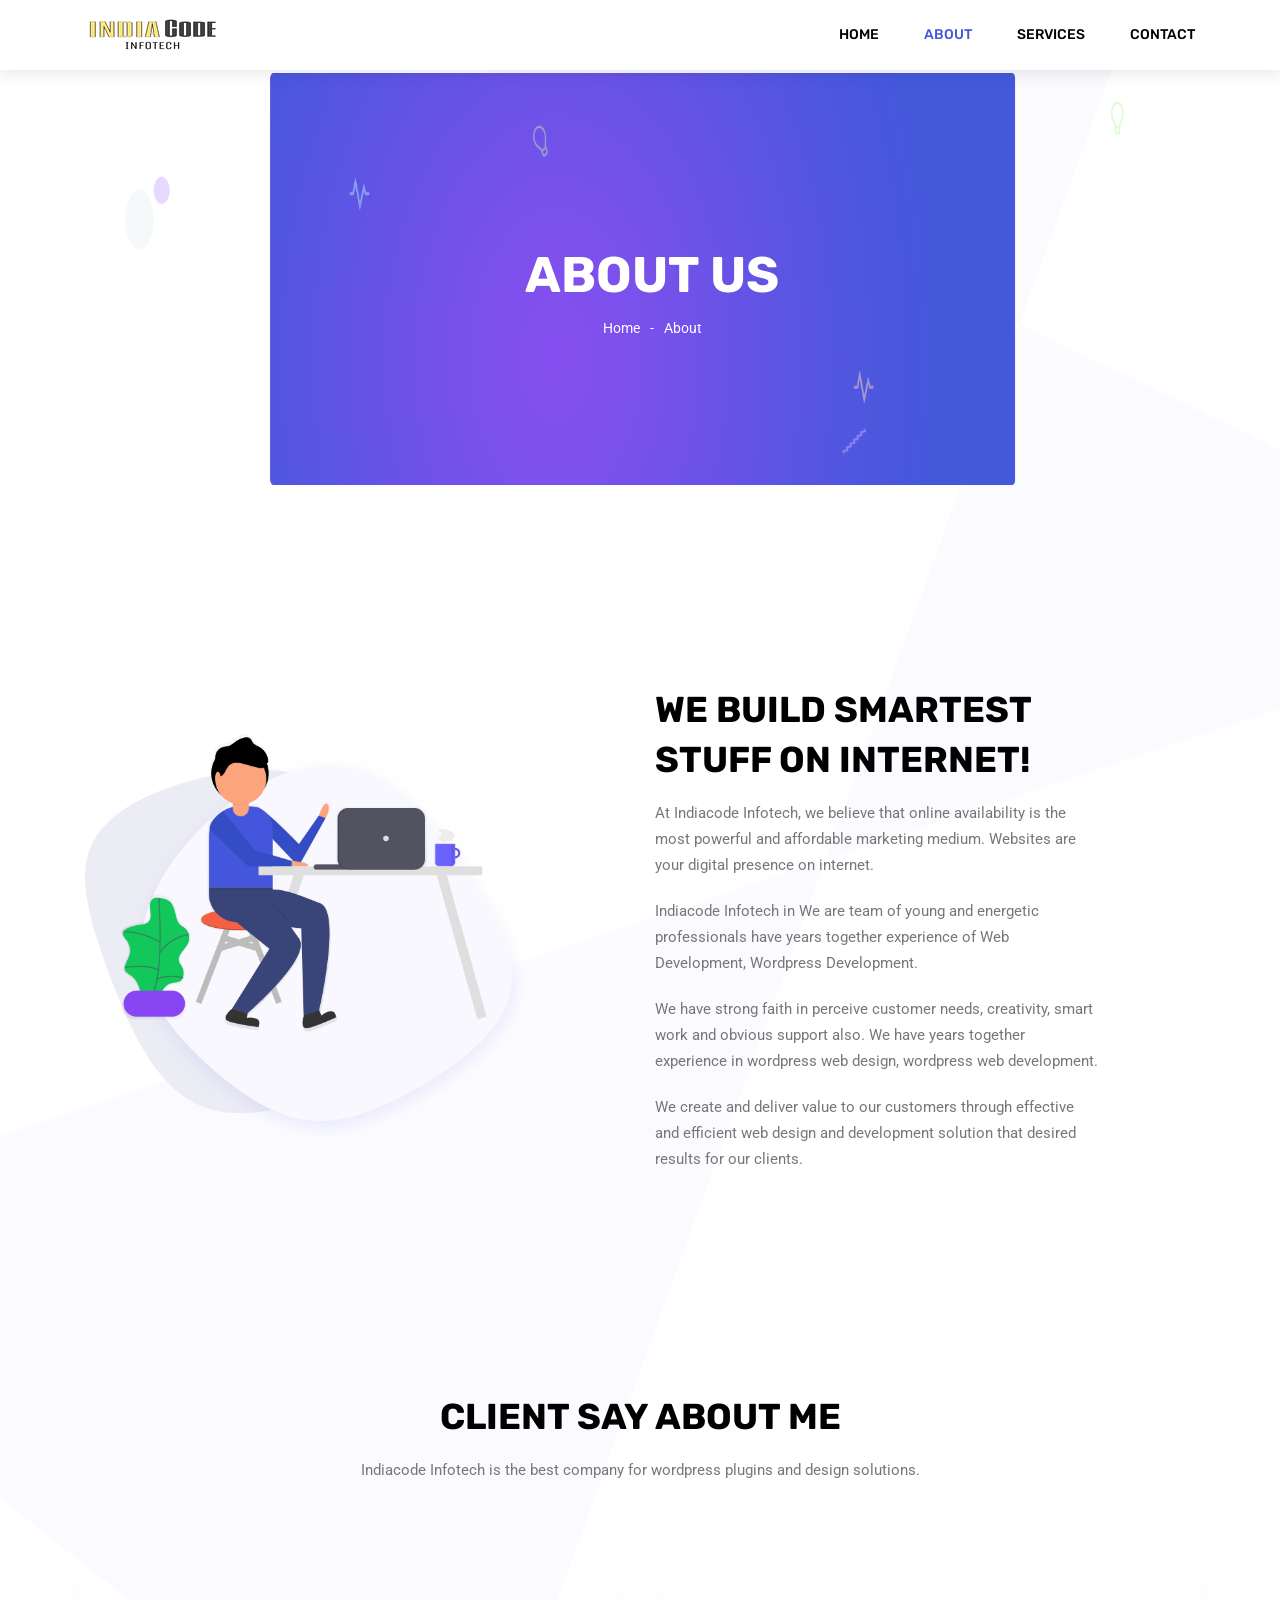
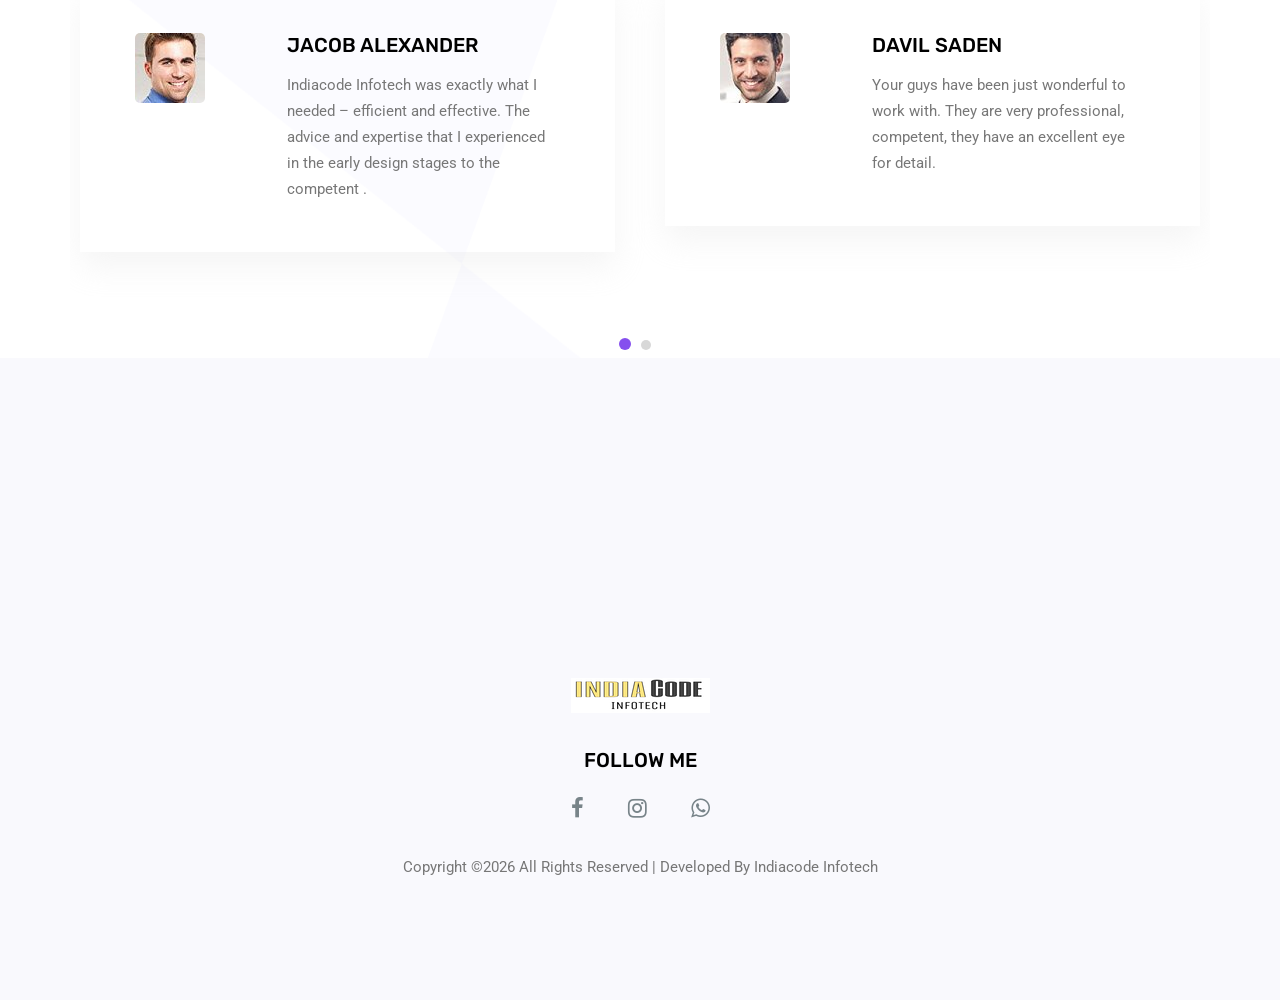
==== about.html @ 830a57e7 "Add files via upload" ====
<!doctype html>
<html lang="en">

<head>
	<meta charset="utf-8">
	<meta name="viewport" content="width=device-width, initial-scale=1, shrink-to-fit=no">
	<link rel="icon" href="img/favicon.png" type="image/png">
	<title>About Us</title>
	<link rel="stylesheet" href="css/bootstrap.css">
	<link rel="stylesheet" href="vendors/linericon/style.css">
	<link rel="stylesheet" href="css/font-awesome.min.css">
	<link rel="stylesheet" href="vendors/owl-carousel/owl.carousel.min.css">
	<link rel="stylesheet" href="css/magnific-popup.css">
	<link rel="stylesheet" href="vendors/nice-select/css/nice-select.css">
	<link rel="stylesheet" href="css/style.css">
</head>

<body>
	<header class="header_area navbar_fixed">
		<div class="main_menu">
			<nav class="navbar navbar-expand-lg navbar-light">
				<div class="container">
					<a class="navbar-brand logo_h" href="index.html"><img src="img/indiacode_logo.png" alt=""></a>
					<button class="navbar-toggler" type="button" data-toggle="collapse" data-target="#navbarSupportedContent"
					 aria-controls="navbarSupportedContent" aria-expanded="false" aria-label="Toggle navigation">
						<span class="icon-bar"></span>
						<span class="icon-bar"></span>
						<span class="icon-bar"></span>
					</button>
					<div class="collapse navbar-collapse offset" id="navbarSupportedContent">
						<ul class="nav navbar-nav menu_nav justify-content-end">
							<li class="nav-item"><a class="nav-link" href="index.html">Home</a></li>
							<li class="nav-item active"><a class="nav-link" href="about.html">About</a></li>
							<li class="nav-item"><a class="nav-link" href="services.html">Services</a></li>
							<li class="nav-item"><a class="nav-link" href="contact.html">Contact</a></li>
						</ul>
					</div>
				</div>
			</nav>
		</div>
	</header>

    <section class="banner_area">
        <div class="banner_inner d-flex align-items-center">
            <div class="container">
                <div class="banner_content text-center">
                    <h2>About Us</h2>
                    <div class="page_link">
                        <a href="index.html">Home</a>
                        <a href="about.html">About</a>
                    </div>
                </div>
            </div>
        </div>
    </section>
    
	<section class="about_area section_gap">
        <div class="container">
            <div class="row justify-content-start align-items-center">
                <div class="col-lg-5">
                    <div class="about_img">
                        <img class="" src="img/about-us.png" alt="">
                    </div>
                </div>

                <div class="offset-lg-1 col-lg-5">
                    <div class="main_title text-left">
                        <h2>We Build Smartest </br>Stuff on Internet!</h2>
                        <p>
                            At Indiacode Infotech, we believe that online availability is the most powerful and affordable marketing medium. Websites are your digital presence on internet.
                        </p>
                        <p>
                            Indiacode Infotech in We are team of young and energetic professionals have years together experience of Web Development, Wordpress Development.
                        </p>
                        <p>
                            We have strong faith in perceive customer needs, creativity, smart work and obvious support also. We have years together experience in wordpress web design, wordpress web development.
                        </p>
                        <p>
                            We create and deliver value to our customers through effective and efficient web design and development solution that desired results for our clients.
                        </p>
                    </div>
                </div>
            </div>
        </div>
    </section>

	<div class="testimonial_area section_gap_bottom">
		<div class="container">
			<div class="row justify-content-center">
				<div class="col-lg-8 text-center">
					<div class="main_title">
						<h2>client say about me</h2>
						<p>Indiacode Infotech is the best company for wordpress plugins and design solutions.</p>
					</div>
				</div>
			</div>
			<div class="row">
				<div class="testi_slider owl-carousel">
        			<div class="testi_item">
        				<div class="row">
        					<div class="col-lg-4">
        						<img src="img/testimonials/t1.jpg" alt="">
        					</div>
        					<div class="col-lg-8">
        						<div class="testi_text">
        							<h4>Jacob Alexander</h4>
									<p>Indiacode Infotech  was exactly what I needed – efficient and effective. The advice and expertise that I experienced in the early design stages to the competent .</p>
        						</div>
        					</div>
        				</div>
        			</div>
        			<div class="testi_item">
        				<div class="row">
        					<div class="col-lg-4">
        						<img src="img/testimonials/t2.jpg" alt="">
        					</div>
        					<div class="col-lg-8">
        						<div class="testi_text">
        							<h4>Davil Saden</h4>
									<p>Your guys have been just wonderful to work with. They are very professional, competent, they have an excellent eye for detail.</p>
        						</div>
        					</div>
        				</div>
        			</div>
        			<div class="testi_item">
        				<div class="row">
        					<div class="col-lg-4">
        						<img src="img/testimonials/t3.jpg" alt="">
        					</div>
        					<div class="col-lg-8">
        						<div class="testi_text">
        							<h4>Darlene Aja</h4>
									<p>Indiacode Infotech has designed a website that captures and reflects our work and ethos as a Quaker Family Welfare Charity.</p>
        						</div>
        					</div>
        				</div>
        			</div>
        		</div>
			</div>
		</div>
	</div>
        
	<footer class="footer_area">
        <div class="container">
            <div class="row justify-content-center">
                <div class="col-lg-12">
                    <div class="footer_top flex-column">
                        <div class="footer_logo">
                            <a href="#">
                                <img src="img/indiacode_logo.png" alt="">
                            </a>
                            <h4>Follow Me</h4>
                        </div>
                        <div class="footer_social">
							<a target="_blank" href="https://www.facebook.com/profile.php?id=61554691012761&mibextid=ZbWKwL"><i class="fa fa-facebook"></i></a>
							<a target="_blank" href="https://www.instagram.com/indiacodeinfotech/"><i class="fa fa-instagram"></i></a>
							<a target="_blank" href="https://wa.me/+919913650232"><i class="fa fa-whatsapp"></i></a>
						</div>
                    </div>
                </div>
            </div>
            <div class="row footer_bottom justify-content-center">
				<p class="col-lg-8 col-sm-12 footer-text">
Copyright &copy;<script>document.write(new Date().getFullYear());</script> All Rights Reserved | Developed By Indiacode Infotech
				</p>
			</div>
        </div>
    </footer>
    
    <script src="js/jquery-3.2.1.min.js"></script>
    <script src="js/popper.js"></script>
    <script src="js/bootstrap.min.js"></script>
    <script src="js/stellar.js"></script>
    <script src="js/jquery.magnific-popup.min.js"></script>
    <script src="vendors/nice-select/js/jquery.nice-select.min.js"></script>
    <script src="vendors/isotope/imagesloaded.pkgd.min.js"></script>
    <script src="vendors/isotope/isotope-min.js"></script>
    <script src="vendors/owl-carousel/owl.carousel.min.js"></script>
    <script src="js/jquery.ajaxchimp.min.js"></script>
    <script src="js/mail-script.js"></script>
    <script src="js/gmaps.min.js"></script>
    <script src="js/theme.js"></script>
</body>

</html>
---- vendors/linericon/style.css ----
@font-face {
	font-family: 'Linearicons-Free';
	src:url('fonts/Linearicons-Free.eot?w118d');
	src:url('fonts/Linearicons-Free.eot?#iefixw118d') format('embedded-opentype'),
		url('fonts/Linearicons-Free.woff2?w118d') format('woff2'),
		url('fonts/Linearicons-Free.woff?w118d') format('woff'),
		url('fonts/Linearicons-Free.ttf?w118d') format('truetype'),
		url('fonts/Linearicons-Free.svg?w118d#Linearicons-Free') format('svg');
	font-weight: normal;
	font-style: normal;
}

.lnr {
	font-family: 'Linearicons-Free';
	speak: none;
	font-style: normal;
	font-weight: normal;
	font-variant: normal;
	text-transform: none;
	line-height: 1;

	/* Better Font Rendering =========== */
	-webkit-font-smoothing: antialiased;
	-moz-osx-font-smoothing: grayscale;
}

.lnr-home:before {
	content: "\e800";
}
.lnr-apartment:before {
	content: "\e801";
}
.lnr-pencil:before {
	content: "\e802";
}
.lnr-magic-wand:before {
	content: "\e803";
}
.lnr-drop:before {
	content: "\e804";
}
.lnr-lighter:before {
	content: "\e805";
}
.lnr-poop:before {
	content: "\e806";
}
.lnr-sun:before {
	content: "\e807";
}
.lnr-moon:before {
	content: "\e808";
}
.lnr-cloud:before {
	content: "\e809";
}
.lnr-cloud-upload:before {
	content: "\e80a";
}
.lnr-cloud-download:before {
	content: "\e80b";
}
.lnr-cloud-sync:before {
	content: "\e80c";
}
.lnr-cloud-check:before {
	content: "\e80d";
}
.lnr-database:before {
	content: "\e80e";
}
.lnr-lock:before {
	content: "\e80f";
}
.lnr-cog:before {
	content: "\e810";
}
.lnr-trash:before {
	content: "\e811";
}
.lnr-dice:before {
	content: "\e812";
}
.lnr-heart:before {
	content: "\e813";
}
.lnr-star:before {
	content: "\e814";
}
.lnr-star-half:before {
	content: "\e815";
}
.lnr-star-empty:before {
	content: "\e816";
}
.lnr-flag:before {
	content: "\e817";
}
.lnr-envelope:before {
	content: "\e818";
}
.lnr-paperclip:before {
	content: "\e819";
}
.lnr-inbox:before {
	content: "\e81a";
}
.lnr-eye:before {
	content: "\e81b";
}
.lnr-printer:before {
	content: "\e81c";
}
.lnr-file-empty:before {
	content: "\e81d";
}
.lnr-file-add:before {
	content: "\e81e";
}
.lnr-enter:before {
	content: "\e81f";
}
.lnr-exit:before {
	content: "\e820";
}
.lnr-graduation-hat:before {
	content: "\e821";
}
.lnr-license:before {
	content: "\e822";
}
.lnr-music-note:before {
	content: "\e823";
}
.lnr-film-play:before {
	content: "\e824";
}
.lnr-camera-video:before {
	content: "\e825";
}
.lnr-camera:before {
	content: "\e826";
}
.lnr-picture:before {
	content: "\e827";
}
.lnr-book:before {
	content: "\e828";
}
.lnr-bookmark:before {
	content: "\e829";
}
.lnr-user:before {
	content: "\e82a";
}
.lnr-users:before {
	content: "\e82b";
}
.lnr-shirt:before {
	content: "\e82c";
}
.lnr-store:before {
	content: "\e82d";
}
.lnr-cart:before {
	content: "\e82e";
}
.lnr-tag:before {
	content: "\e82f";
}
.lnr-phone-handset:before {
	content: "\e830";
}
.lnr-phone:before {
	content: "\e831";
}
.lnr-pushpin:before {
	content: "\e832";
}
.lnr-map-marker:before {
	content: "\e833";
}
.lnr-map:before {
	content: "\e834";
}
.lnr-location:before {
	content: "\e835";
}
.lnr-calendar-full:before {
	content: "\e836";
}
.lnr-keyboard:before {
	content: "\e837";
}
.lnr-spell-check:before {
	content: "\e838";
}
.lnr-screen:before {
	content: "\e839";
}
.lnr-smartphone:before {
	content: "\e83a";
}
.lnr-tablet:before {
	content: "\e83b";
}
.lnr-laptop:before {
	content: "\e83c";
}
.lnr-laptop-phone:before {
	content: "\e83d";
}
.lnr-power-switch:before {
	content: "\e83e";
}
.lnr-bubble:before {
	content: "\e83f";
}
.lnr-heart-pulse:before {
	content: "\e840";
}
.lnr-construction:before {
	content: "\e841";
}
.lnr-pie-chart:before {
	content: "\e842";
}
.lnr-chart-bars:before {
	content: "\e843";
}
.lnr-gift:before {
	content: "\e844";
}
.lnr-diamond:before {
	content: "\e845";
}
.lnr-linearicons:before {
	content: "\e846";
}
.lnr-dinner:before {
	content: "\e847";
}
.lnr-coffee-cup:before {
	content: "\e848";
}
.lnr-leaf:before {
	content: "\e849";
}
.lnr-paw:before {
	content: "\e84a";
}
.lnr-rocket:before {
	content: "\e84b";
}
.lnr-briefcase:before {
	content: "\e84c";
}
.lnr-bus:before {
	content: "\e84d";
}
.lnr-car:before {
	content: "\e84e";
}
.lnr-train:before {
	content: "\e84f";
}
.lnr-bicycle:before {
	content: "\e850";
}
.lnr-wheelchair:before {
	content: "\e851";
}
.lnr-select:before {
	content: "\e852";
}
.lnr-earth:before {
	content: "\e853";
}
.lnr-smile:before {
	content: "\e854";
}
.lnr-sad:before {
	content: "\e855";
}
.lnr-neutral:before {
	content: "\e856";
}
.lnr-mustache:before {
	content: "\e857";
}
.lnr-alarm:before {
	content: "\e858";
}
.lnr-bullhorn:before {
	content: "\e859";
}
.lnr-volume-high:before {
	content: "\e85a";
}
.lnr-volume-medium:before {
	content: "\e85b";
}
.lnr-volume-low:before {
	content: "\e85c";
}
.lnr-volume:before {
	content: "\e85d";
}
.lnr-mic:before {
	content: "\e85e";
}
.lnr-hourglass:before {
	content: "\e85f";
}
.lnr-undo:before {
	content: "\e860";
}
.lnr-redo:before {
	content: "\e861";
}
.lnr-sync:before {
	content: "\e862";
}
.lnr-history:before {
	content: "\e863";
}
.lnr-clock:before {
	content: "\e864";
}
.lnr-download:before {
	content: "\e865";
}
.lnr-upload:before {
	content: "\e866";
}
.lnr-enter-down:before {
	content: "\e867";
}
.lnr-exit-up:before {
	content: "\e868";
}
.lnr-bug:before {
	content: "\e869";
}
.lnr-code:before {
	content: "\e86a";
}
.lnr-link:before {
	content: "\e86b";
}
.lnr-unlink:before {
	content: "\e86c";
}
.lnr-thumbs-up:before {
	content: "\e86d";
}
.lnr-thumbs-down:before {
	content: "\e86e";
}
.lnr-magnifier:before {
	content: "\e86f";
}
.lnr-cross:before {
	content: "\e870";
}
.lnr-menu:before {
	content: "\e871";
}
.lnr-list:before {
	content: "\e872";
}
.lnr-chevron-up:before {
	content: "\e873";
}
.lnr-chevron-down:before {
	content: "\e874";
}
.lnr-chevron-left:before {
	content: "\e875";
}
.lnr-chevron-right:before {
	content: "\e876";
}
.lnr-arrow-up:before {
	content: "\e877";
}
.lnr-arrow-down:before {
	content: "\e878";
}
.lnr-arrow-left:before {
	content: "\e879";
}
.lnr-arrow-right:before {
	content: "\e87a";
}
.lnr-move:before {
	content: "\e87b";
}
.lnr-warning:before {
	content: "\e87c";
}
.lnr-question-circle:before {
	content: "\e87d";
}
.lnr-menu-circle:before {
	content: "\e87e";
}
.lnr-checkmark-circle:before {
	content: "\e87f";
}
.lnr-cross-circle:before {
	content: "\e880";
}
.lnr-plus-circle:before {
	content: "\e881";
}
.lnr-circle-minus:before {
	content: "\e882";
}
.lnr-arrow-up-circle:before {
	content: "\e883";
}
.lnr-arrow-down-circle:before {
	content: "\e884";
}
.lnr-arrow-left-circle:before {
	content: "\e885";
}
.lnr-arrow-right-circle:before {
	content: "\e886";
}
.lnr-chevron-up-circle:before {
	content: "\e887";
}
.lnr-chevron-down-circle:before {
	content: "\e888";
}
.lnr-chevron-left-circle:before {
	content: "\e889";
}
.lnr-chevron-right-circle:before {
	content: "\e88a";
}
.lnr-crop:before {
	content: "\e88b";
}
.lnr-frame-expand:before {
	content: "\e88c";
}
.lnr-frame-contract:before {
	content: "\e88d";
}
.lnr-layers:before {
	content: "\e88e";
}
.lnr-funnel:before {
	content: "\e88f";
}
.lnr-text-format:before {
	content: "\e890";
}
.lnr-text-format-remove:before {
	content: "\e891";
}
.lnr-text-size:before {
	content: "\e892";
}
.lnr-bold:before {
	content: "\e893";
}
.lnr-italic:before {
	content: "\e894";
}
.lnr-underline:before {
	content: "\e895";
}
.lnr-strikethrough:before {
	content: "\e896";
}
.lnr-highlight:before {
	content: "\e897";
}
.lnr-text-align-left:before {
	content: "\e898";
}
.lnr-text-align-center:before {
	content: "\e899";
}
.lnr-text-align-right:before {
	content: "\e89a";
}
.lnr-text-align-justify:before {
	content: "\e89b";
}
.lnr-line-spacing:before {
	content: "\e89c";
}
.lnr-indent-increase:before {
	content: "\e89d";
}
.lnr-indent-decrease:before {
	content: "\e89e";
}
.lnr-pilcrow:before {
	content: "\e89f";
}
.lnr-direction-ltr:before {
	content: "\e8a0";
}
.lnr-direction-rtl:before {
	content: "\e8a1";
}
.lnr-page-break:before {
	content: "\e8a2";
}
.lnr-sort-alpha-asc:before {
	content: "\e8a3";
}
.lnr-sort-amount-asc:before {
	content: "\e8a4";
}
.lnr-hand:before {
	content: "\e8a5";
}
.lnr-pointer-up:before {
	content: "\e8a6";
}
.lnr-pointer-right:before {
	content: "\e8a7";
}
.lnr-pointer-down:before {
	content: "\e8a8";
}
.lnr-pointer-left:before {
	content: "\e8a9";
}
---- vendors/nice-select/css/nice-select.css ----
.nice-select {
  -webkit-tap-highlight-color: transparent;
  background-color: #fff;
  border-radius: 5px;
  border: solid 1px #e8e8e8;
  box-sizing: border-box;
  clear: both;
  cursor: pointer;
  display: block;
  float: left;
  font-family: inherit;
  font-size: 14px;
  font-weight: normal;
  height: 42px;
  line-height: 40px;
  outline: none;
  padding-left: 18px;
  padding-right: 30px;
  position: relative;
  text-align: left !important;
  -webkit-transition: all 0.2s ease-in-out;
  transition: all 0.2s ease-in-out;
  -webkit-user-select: none;
     -moz-user-select: none;
      -ms-user-select: none;
          user-select: none;
  white-space: nowrap;
  width: auto; }
  .nice-select:hover {
    border-color: #dbdbdb; }
  .nice-select:active, .nice-select.open, .nice-select:focus {
    border-color: #999; }
  .nice-select:after {
    border-bottom: 2px solid #999;
    border-right: 2px solid #999;
    content: '';
    display: block;
    height: 5px;
    margin-top: -4px;
    pointer-events: none;
    position: absolute;
    right: 12px;
    top: 50%;
    -webkit-transform-origin: 66% 66%;
        -ms-transform-origin: 66% 66%;
            transform-origin: 66% 66%;
    -webkit-transform: rotate(45deg);
        -ms-transform: rotate(45deg);
            transform: rotate(45deg);
    -webkit-transition: all 0.15s ease-in-out;
    transition: all 0.15s ease-in-out;
    width: 5px; }
  .nice-select.open:after {
    -webkit-transform: rotate(-135deg);
        -ms-transform: rotate(-135deg);
            transform: rotate(-135deg); }
  .nice-select.open .list {
    opacity: 1;
    pointer-events: auto;
    -webkit-transform: scale(1) translateY(0);
        -ms-transform: scale(1) translateY(0);
            transform: scale(1) translateY(0); }
  .nice-select.disabled {
    border-color: #ededed;
    color: #999;
    pointer-events: none; }
    .nice-select.disabled:after {
      border-color: #cccccc; }
  .nice-select.wide {
    width: 100%; }
    .nice-select.wide .list {
      left: 0 !important;
      right: 0 !important; }
  .nice-select.right {
    float: right; }
    .nice-select.right .list {
      left: auto;
      right: 0; }
  .nice-select.small {
    font-size: 12px;
    height: 36px;
    line-height: 34px; }
    .nice-select.small:after {
      height: 4px;
      width: 4px; }
    .nice-select.small .option {
      line-height: 34px;
      min-height: 34px; }
  .nice-select .list {
    background-color: #fff;
    border-radius: 5px;
    box-shadow: 0 0 0 1px rgba(68, 68, 68, 0.11);
    box-sizing: border-box;
    margin-top: 4px;
    opacity: 0;
    overflow: hidden;
    padding: 0;
    pointer-events: none;
    position: absolute;
    top: 100%;
    left: 0;
    -webkit-transform-origin: 50% 0;
        -ms-transform-origin: 50% 0;
            transform-origin: 50% 0;
    -webkit-transform: scale(0.75) translateY(-21px);
        -ms-transform: scale(0.75) translateY(-21px);
            transform: scale(0.75) translateY(-21px);
    -webkit-transition: all 0.2s cubic-bezier(0.5, 0, 0, 1.25), opacity 0.15s ease-out;
    transition: all 0.2s cubic-bezier(0.5, 0, 0, 1.25), opacity 0.15s ease-out;
    z-index: 9; }
    .nice-select .list:hover .option:not(:hover) {
      background-color: transparent !important; }
  .nice-select .option {
    cursor: pointer;
    font-weight: 400;
    line-height: 40px;
    list-style: none;
    min-height: 40px;
    outline: none;
    padding-left: 18px;
    padding-right: 29px;
    text-align: left;
    -webkit-transition: all 0.2s;
    transition: all 0.2s; }
    .nice-select .option:hover, .nice-select .option.focus, .nice-select .option.selected.focus {
      background-color: #f6f6f6; }
    .nice-select .option.selected {
      font-weight: bold; }
    .nice-select .option.disabled {
      background-color: transparent;
      color: #999;
      cursor: default; }

.no-csspointerevents .nice-select .list {
  display: none; }

.no-csspointerevents .nice-select.open .list {
  display: block; }
---- css/style.css ----
/*----------------------------------------------------
@File: Default Styles
@Author: SPONDON IT

This file contains the styling for the actual theme, this
is the file you need to edit to change the look of the
theme.
---------------------------------------------------- */
/*=====================================================================
@Template Name: HostHub Construction 
@Developed By: Naim Lasker
Author E-mail: naimlasker@gmail.com

=====================================================================*/
/*----------------------------------------------------*/
/*font Variables*/
/*Color Variables*/
/*=================== fonts ====================*/
@import url("https://fonts.googleapis.com/css?family=Roboto:400,500|Rubik:500,700");
/*---------------------------------------------------- */
/*----------------------------------------------------*/
/* Medium Layout: 1280px */
/* Tablet Layout: 768px */
/* Mobile Layout: 320px */
/* Wide Mobile Layout: 480px */
/*---------------------------------------------------- */
/*----------------------------------------------------*/
body {
  line-height: 26px;
  font-size: 15px;
  font-family: "Roboto", sans-serif;
  font-weight: 400;
  color: #777777;
  background: url(../img/body-bg.png) no-repeat center; }

h1,
h2,
h3,
h4,
h5,
h6 {
  font-family: "Rubik", sans-serif;
  font-weight: 500;
  color: #000000; }

.list {
  list-style: none;
  margin: 0px;
  padding: 0px; }

a {
  text-decoration: none;
  transition: all 0.3s ease-in-out; }
  a:hover, a:focus {
    text-decoration: none;
    outline: none; }

button:focus {
  outline: none;
  box-shadow: none; }

.mt-25 {
  margin-top: 25px; }

.p0 {
  padding-left: 0px;
  padding-right: 0px; }

.white_bg {
  background: #fff !important; }

.mb-50 {
  margin-bottom: 50px; }

.ml-15 {
  margin-left: 15px; }

.ml-20 {
  margin-left: 20px; }

.mt-50 {
  margin-top: 50px; }

/*---------------------------------------------------- */
/*----------------------------------------------------*/
.section_gap {
  padding: 200px 0; }
  @media (max-width: 1199px) {
    .section_gap {
      padding: 80px 0; } }

.section_gap_top {
  padding-top: 200px; }
  @media (max-width: 1199px) {
    .section_gap_top {
      padding-top: 80px; } }

.section_gap_bottom {
  padding-bottom: 200px; }
  @media (max-width: 1199px) {
    .section_gap_bottom {
      padding-bottom: 80px; } }

/* Main Title Area css
============================================================================================ */
.main_title {
  text-align: center;
  margin-bottom: 100px; }
  @media (max-width: 1199px) {
    .main_title {
      margin-bottom: 50px; } }
  .main_title h2 {
    font-size: 36px;
    font-weight: 700;
    margin-bottom: 15px;
    line-height: 50px;
    text-transform: uppercase; }
    @media (max-width: 991px) {
      .main_title h2 br {
        display: none; } }
    @media (max-width: 767px) {
      .main_title h2 {
        font-size: 30px;
        line-height: 34px; } }
  .main_title p {
    margin-bottom: 0px; }
    @media (max-width: 991px) {
      .main_title p br {
        display: none; } }
  .main_title.white h2 {
    color: #fff; }
  .main_title.white p {
    color: #fff;
    opacity: .6; }

/* End Main Title Area css
============================================================================================ */
/* Start Gradient Area css
============================================================================================ */
.gradient-bg, .header_area .navbar .nav .nav-item.submenu ul .nav-item:hover .nav-link, .blog_right_sidebar .widget_title, .blog_right_sidebar .newsletter_widget .bbtns, .blog_right_sidebar .tag_cloud_widget ul li a:hover, .blog-pagination .page-item.active .page-link, .blog-pagination .page-link:hover, .comments-area .btn-reply:hover {
  background: -webkit-linear-gradient(90deg, #4458dc 0%, #854fee 100%);
  background: -moz-linear-gradient(90deg, #4458dc 0%, #854fee 100%);
  background: -o-linear-gradient(90deg, #4458dc 0%, #854fee 100%);
  background: linear-gradient(90deg, #4458dc 0%, #854fee 100%); }

.border-gradient {
  border-image: -webkit-linear-gradient(90deg, #4458dc 0%, #854fee 100%);
  border-image: -moz-linear-gradient(90deg, #4458dc 0%, #854fee 100%);
  border-image: -o-linear-gradient(90deg, #4458dc 0%, #854fee 100%);
  border-image: linear-gradient(90deg, #4458dc 0%, #854fee 100%); }

.gradient-bg2 {
  background: -webkit-linear-gradient(90deg, #4458dc 0%, #854fee 100%);
  background: -moz-linear-gradient(90deg, #4458dc 0%, #854fee 100%);
  background: -o-linear-gradient(90deg, #4458dc 0%, #854fee 100%);
  background: linear-gradient(90deg, #4458dc 0%, #854fee 100%); }

.gradient-color, .contact_info .info_item i {
  background: -webkit-linear-gradient(90deg, #4458dc 0%, #854fee 100%);
  background: -moz-linear-gradient(90deg, #4458dc 0%, #854fee 100%);
  background: -o-linear-gradient(90deg, #4458dc 0%, #854fee 100%);
  background: linear-gradient(90deg, #4458dc 0%, #854fee 100%);
  -webkit-background-clip: text;
  -webkit-text-fill-color: transparent; }

/* End Gradient Area css
============================================================================================ */
.primary_btn {
  display: inline-block;
  color: #fff;
  letter-spacing: 0px;
  font-family: "Rubik", sans-serif;
  font-weight: 500;
  font-size: 14px;
  line-height: 46px;
  outline: none !important;
  text-align: center;
  cursor: pointer;
  text-transform: uppercase;
  border-radius: 5px;
  background-origin: border-box;
  background-clip: content-box, border-box;
  background-image: linear-gradient(to right, #4458dc 0%, #854fee 100%), radial-gradient(circle at top left, #4458dc, #854fee);
  border: double 2px transparent;
  box-shadow: 0px 10px 30px rgba(118, 85, 225, 0.3); }
  .primary_btn span {
    padding: 0 42px; }
  .primary_btn.tr-bg {
    background-image: linear-gradient(#ffffff, #ffffff), radial-gradient(circle at top left, #4458dc, #854fee);
    border: 2px solid transparent;
    color: #222222;
    box-shadow: none; }
    .primary_btn.tr-bg:hover {
      background-image: linear-gradient(to right, #4458dc 0%, #854fee 100%), radial-gradient(circle at top left, #4458dc, #854fee);
      border: double 2px transparent;
      color: #ffffff;
      box-shadow: 0px 10px 30px rgba(118, 85, 225, 0.3); }
  .primary_btn:hover {
    background-image: linear-gradient(#ffffff, #ffffff), radial-gradient(circle at top left, #4458dc, #854fee);
    border: 2px solid #854fee;
    color: #222222;
    box-shadow: none;
    background-clip: border-box; }

.overlay {
  position: absolute;
  left: 0;
  top: 0;
  height: 100%;
  width: 100%; }

/*---------------------------------------------------- */
/*----------------------------------------------------*/
.header_area {
  position: relative;
  width: 100%;
  z-index: 9999;
  background: #ffffff; }
  .header_area .menu_nav {
    width: 100%; }
  .header_area .navbar {
    background: transparent;
    padding: 0px;
    border: 0px;
    border-radius: 0px;
    width: 100%; }
    .header_area .navbar .nav .nav-item {
      margin-right: 45px; }
      .header_area .navbar .nav .nav-item .nav-link {
        font: 500 14px/100px "Rubik", sans-serif;
        text-transform: uppercase;
        color: #000000;
        padding: 0px;
        display: inline-block; }
        .header_area .navbar .nav .nav-item .nav-link:after {
          display: none; }
      .header_area .navbar .nav .nav-item:hover .nav-link, .header_area .navbar .nav .nav-item.active .nav-link {
        color: #4458dc; }
      .header_area .navbar .nav .nav-item.submenu {
        position: relative; }
        .header_area .navbar .nav .nav-item.submenu ul {
          border: none;
          padding: 0px;
          border-radius: 0px;
          box-shadow: none;
          margin: 0px;
          background: #fff; }
          @media (min-width: 992px) {
            .header_area .navbar .nav .nav-item.submenu ul {
              position: absolute;
              top: 120%;
              left: 0px;
              min-width: 200px;
              text-align: left;
              opacity: 0;
              transition: all 300ms ease-in;
              visibility: hidden;
              display: block;
              border: none;
              padding: 0px;
              border-radius: 0px;
              box-shadow: 0px 10px 30px 0px rgba(0, 0, 0, 0.1); } }
          .header_area .navbar .nav .nav-item.submenu ul:before {
            content: "";
            width: 0;
            height: 0;
            border-style: solid;
            border-width: 10px 10px 0 10px;
            border-color: #eeeeee transparent transparent transparent;
            position: absolute;
            right: 24px;
            top: 45px;
            z-index: 3;
            opacity: 0;
            transition: all 400ms linear; }
          .header_area .navbar .nav .nav-item.submenu ul .nav-item {
            display: block;
            float: none;
            margin-right: 0px;
            border-bottom: 1px solid #ededed;
            margin-left: 0px;
            transition: all 0.4s linear; }
            .header_area .navbar .nav .nav-item.submenu ul .nav-item .nav-link {
              line-height: 45px;
              color: #000000;
              padding: 0px 30px;
              transition: all 150ms linear;
              display: block;
              text-transform: capitalize;
              margin-right: 0px; }
            .header_area .navbar .nav .nav-item.submenu ul .nav-item:last-child {
              border-bottom: none; }
            .header_area .navbar .nav .nav-item.submenu ul .nav-item:hover .nav-link {
              color: #fff; }
        @media (min-width: 992px) {
          .header_area .navbar .nav .nav-item.submenu:hover ul {
            visibility: visible;
            opacity: 1;
            top: 100%; } }
        .header_area .navbar .nav .nav-item.submenu:hover ul .nav-item {
          margin-top: 0px; }
      .header_area .navbar .nav .nav-item:last-child {
        margin-right: 0px; }
  .header_area.navbar_fixed .main_menu {
    position: fixed;
    width: 100%;
    top: -70px;
    left: 0;
    right: 0;
    background: #ffffff;
    transform: translateY(70px);
    transition: transform 500ms ease, background 500ms ease;
    -webkit-transition: transform 500ms ease, background 500ms ease;
    box-shadow: 0px 3px 16px 0px rgba(0, 0, 0, 0.1); }
    .header_area.navbar_fixed .main_menu .navbar .nav .nav-item .nav-link {
      line-height: 70px; }
  @media (min-width: 992px) {
    .header_area.white_menu .navbar .navbar-brand img {
      display: none; }
      .header_area.white_menu .navbar .navbar-brand img + img {
        display: inline-block; } }
  @media (max-width: 991px) {
    .header_area.white_menu .navbar .navbar-brand img {
      display: inline-block; }
      .header_area.white_menu .navbar .navbar-brand img + img {
        display: none; } }
  .header_area.white_menu .navbar .nav .nav-item .nav-link {
    color: #fff; }
  .header_area.white_menu.navbar_fixed .main_menu .navbar .navbar-brand img {
    display: inline-block; }
    .header_area.white_menu.navbar_fixed .main_menu .navbar .navbar-brand img + img {
      display: none; }
  .header_area.white_menu.navbar_fixed .main_menu .navbar .nav .nav-item .nav-link {
    line-height: 70px;
    color: #000000; }

.owl-carousel.off {
  display: -ms-flexbox;
  display: flex; }

/*---------------------------------------------------- */
/*----------------------------------------------------*/
/* Home Banner Area css
============================================================================================ */
.home_banner_area {
  padding: 100px;
  z-index: 1;
  background: url(../img/banner/home-banner.png) no-repeat top center;
  background-position: center;
  background-size: cover; }
  .home_banner_area .banner_inner {
    width: 100%; }
    .home_banner_area .banner_inner .home_right_img {
      padding-top: 197px; }
      @media (max-width: 1480px) {
        .home_banner_area .banner_inner .home_right_img img {
          max-width: 100%;
          height: auto; } }
      @media (max-width: 991px) {
        .home_banner_area .banner_inner .home_right_img {
          display: none; } }
    .home_banner_area .banner_inner .col-lg-7 {
      vertical-align: middle;
      align-self: center; }
    .home_banner_area .banner_inner .banner_content {
      text-align: left; }
      @media (max-width: 991px) {
        .home_banner_area .banner_inner .banner_content {
          margin-top: 150px; } }
      .home_banner_area .banner_inner .banner_content h3 {
        font-size: 40px;
        margin-bottom: 20px;
        position: relative; }
        .home_banner_area .banner_inner .banner_content h3:after {
          content: '';
          width: 410px;
          height: 2px;
          position: absolute;
          top: 50%;
          left: 23%;
          background: #000000; }
          @media (max-width: 575px) {
            .home_banner_area .banner_inner .banner_content h3:after {
              display: none; } }
      .home_banner_area .banner_inner .banner_content h1 {
        margin-top: 20px;
        font-size: 70px;
        line-height: 60px;
        margin-bottom: 25px; }
        @media (max-width: 1024px) {
          .home_banner_area .banner_inner .banner_content h1 {
            font-size: 60px; } }
        @media (max-width: 767px) {
          .home_banner_area .banner_inner .banner_content h1 {
            font-size: 50px; } }
      .home_banner_area .banner_inner .banner_content h5 {
        font-size: 24px;
        margin-bottom: 35px; }
      .home_banner_area .banner_inner .banner_content .primary_btn {
        margin-right: 20px; }

.banner_area {
  position: relative;
  z-index: 1;
  min-height: 485px; }
  @media (max-width: 1199px) {
    .banner_area {
      min-height: 350px; } }
  .banner_area .banner_inner {
    position: relative;
    overflow: hidden;
    width: 100%;
    min-height: 485px;
    background: url(../img/banner/common-banner.png) no-repeat right bottom;
    background-size: 90% 85%;
    width: 98%;
    z-index: 1; }
    @media (max-width: 1199px) {
      .banner_area .banner_inner {
        min-height: 350px; } }
    @media (max-width: 991px) {
      .banner_area .banner_inner {
        background: #854fee;
        width: 100%; } }
    .banner_area .banner_inner .banner_content {
      margin-left: 50px;
      margin-top: 100px; }
      @media (max-width: 991px) {
        .banner_area .banner_inner .banner_content {
          margin-left: 0px;
          margin-top: 50px; } }
      .banner_area .banner_inner .banner_content h2 {
        color: #fff;
        font-size: 50px;
        font-family: "Rubik", sans-serif;
        margin-bottom: 10px;
        text-transform: uppercase;
        font-weight: 700; }
        @media (max-width: 991px) {
          .banner_area .banner_inner .banner_content h2 {
            font-size: 30px; } }
      .banner_area .banner_inner .banner_content .page_link a {
        font-size: 14px;
        color: #fff;
        font-family: "Roboto", sans-serif;
        margin-right: 20px;
        position: relative; }
        .banner_area .banner_inner .banner_content .page_link a:before {
          content: "-";
          position: absolute;
          right: -14px;
          top: 50%;
          -webkit-transform: translateY(-50%);
          -moz-transform: translateY(-50%);
          -ms-transform: translateY(-50%);
          -o-transform: translateY(-50%);
          transform: translateY(-50%); }
        .banner_area .banner_inner .banner_content .page_link a:last-child {
          margin-right: 0px; }
          .banner_area .banner_inner .banner_content .page_link a:last-child:before {
            display: none; }

/* End Home Banner Area css
============================================================================================ */
/*---------------------------------------------------- */
/*----------------------------------------------------*/
/* Latest Blog Area css
============================================================================================ */
/* End Latest Blog Area css
============================================================================================ */
.blog_btn {
  border: 1px solid #eeeeee;
  background: #f9f9ff;
  padding: 0px 32px;
  font-size: 13px;
  font-weight: 500;
  font-family: "Roboto", sans-serif;
  color: #000000;
  line-height: 34px;
  display: inline-block; }
  .blog_btn:hover {
    background: #4458dc;
    border-color: #4458dc;
    color: #fff; }

.white_bg_btn {
  background: #fff;
  display: inline-block;
  color: #000000;
  line-height: 40px;
  padding: 0px 28px;
  font-size: 14px;
  font-family: "Roboto", sans-serif;
  font-weight: 500;
  text-transform: uppercase;
  -webkit-transition: all 0.4s ease 0s;
  -moz-transition: all 0.4s ease 0s;
  -o-transition: all 0.4s ease 0s;
  transition: all 0.4s ease 0s;
  border: none; }
  .white_bg_btn:hover {
    background: #4458dc;
    color: #fff; }

/* Causes Area css
============================================================================================ */
.causes_slider .owl-dots {
  text-align: center;
  margin-top: 80px; }
  .causes_slider .owl-dots .owl-dot {
    height: 14px;
    width: 14px;
    background: #eeeeee;
    display: inline-block;
    margin-right: 7px; }
    .causes_slider .owl-dots .owl-dot:last-child {
      margin-right: 0px; }
    .causes_slider .owl-dots .owl-dot.active {
      background: #4458dc; }

.causes_item {
  background: #fff; }
  .causes_item .causes_img {
    position: relative; }
    .causes_item .causes_img .c_parcent {
      position: absolute;
      bottom: 0px;
      width: 100%;
      left: 0px;
      height: 3px;
      background: rgba(255, 255, 255, 0.5); }
      .causes_item .causes_img .c_parcent span {
        width: 70%;
        height: 3px;
        background: #4458dc;
        position: absolute;
        left: 0px;
        bottom: 0px; }
        .causes_item .causes_img .c_parcent span:before {
          content: "75%";
          position: absolute;
          right: -10px;
          bottom: 0px;
          background: #4458dc;
          color: #fff;
          padding: 0px 5px; }
  .causes_item .causes_text {
    padding: 30px 35px 40px 30px; }
    .causes_item .causes_text h4 {
      color: #000000;
      font-family: "Roboto", sans-serif;
      font-size: 18px;
      font-weight: 600;
      margin-bottom: 15px;
      cursor: pointer; }
      .causes_item .causes_text h4:hover {
        color: #4458dc; }
    .causes_item .causes_text p {
      font-size: 14px;
      line-height: 24px;
      color: #777777;
      font-weight: 300;
      margin-bottom: 0px; }
  .causes_item .causes_bottom a {
    width: 50%;
    border: 1px solid #4458dc;
    text-align: center;
    float: left;
    line-height: 50px;
    background: #4458dc;
    color: #fff;
    font-family: "Roboto", sans-serif;
    font-size: 14px;
    font-weight: 500; }
    .causes_item .causes_bottom a + a {
      border-color: #eeeeee;
      background: #fff;
      font-size: 14px;
      color: #000000; }

/* End Causes Area css
============================================================================================ */
/*================= latest_blog_area css =============*/
.single-recent-blog-post {
  margin-bottom: 30px; }
  .single-recent-blog-post .thumb {
    overflow: hidden; }
    .single-recent-blog-post .thumb img {
      transition: all 0.7s linear; }
  .single-recent-blog-post .details {
    padding-top: 30px; }
    .single-recent-blog-post .details .sec_h4 {
      line-height: 24px;
      padding: 10px 0px 13px;
      transition: all 0.3s linear; }
      .single-recent-blog-post .details .sec_h4:hover {
        color: #777777; }
  .single-recent-blog-post .date {
    font-size: 14px;
    line-height: 24px;
    font-weight: 400; }
  .single-recent-blog-post:hover img {
    transform: scale(1.23) rotate(10deg); }

.tags .tag_btn {
  font-size: 12px;
  font-weight: 500;
  line-height: 20px;
  border: 1px solid #eeeeee;
  display: inline-block;
  padding: 1px 18px;
  text-align: center;
  color: #000000; }
  .tags .tag_btn:before {
    background: #4458dc; }
  .tags .tag_btn + .tag_btn {
    margin-left: 2px; }

/*========= blog_categorie_area css ===========*/
.blog_categorie_area {
  padding-bottom: 80px; }

.categories_post {
  position: relative;
  text-align: center;
  cursor: pointer; }
  .categories_post img {
    max-width: 100%; }
  .categories_post .categories_details {
    position: absolute;
    top: 20px;
    left: 20px;
    right: 20px;
    bottom: 20px;
    background: rgba(34, 34, 34, 0.8);
    color: #fff;
    transition: all 0.3s linear;
    display: flex;
    align-items: center;
    justify-content: center; }
    .categories_post .categories_details h5 {
      margin-bottom: 0px;
      font-size: 18px;
      line-height: 26px;
      text-transform: uppercase;
      color: #fff;
      position: relative; }
    .categories_post .categories_details p {
      font-weight: 300;
      font-size: 14px;
      line-height: 26px;
      margin-bottom: 0px;
      -webkit-transition: all 0.4s ease 0s;
      -moz-transition: all 0.4s ease 0s;
      -o-transition: all 0.4s ease 0s;
      transition: all 0.4s ease 0s; }
    .categories_post .categories_details .border_line {
      margin: 10px 0px;
      background: #fff;
      width: 100%;
      height: 1px; }
  .categories_post:hover .categories_details {
    background: rgba(68, 88, 220, 0.85); }

/*============ blog_left_sidebar css ==============*/
.blog_item {
  margin-bottom: 40px; }

.blog_info {
  padding-top: 30px; }
  .blog_info .post_tag {
    padding-bottom: 20px; }
    .blog_info .post_tag a {
      font: 300 14px/21px "Roboto", sans-serif;
      color: #000000; }
      .blog_info .post_tag a:hover {
        color: #777777; }
      .blog_info .post_tag a.active {
        color: #4458dc; }
  .blog_info .blog_meta li a {
    font: 300 14px/20px "Roboto", sans-serif;
    color: #777777;
    vertical-align: middle;
    padding-bottom: 12px;
    display: inline-block; }
    .blog_info .blog_meta li a i {
      color: #000000;
      font-size: 16px;
      font-weight: 600;
      padding-left: 15px;
      line-height: 20px;
      vertical-align: middle; }
    .blog_info .blog_meta li a:hover {
      color: #4458dc; }

.blog_post img {
  max-width: 100%; }
.blog_post .primary_btn {
  line-height: 38px; }

.blog_details {
  padding-top: 20px; }
  .blog_details h2 {
    font-size: 24px;
    line-height: 36px;
    color: #000000;
    font-weight: 600;
    transition: all 0.3s linear; }
    .blog_details h2:hover {
      color: #4458dc; }
  .blog_details p {
    margin-bottom: 26px; }

.view_btn {
  font-size: 14px;
  line-height: 36px;
  display: inline-block;
  color: #000000;
  font-weight: 500;
  padding: 0px 30px;
  background: #fff; }

.blog_right_sidebar {
  border: 1px solid #eeeeee;
  background: #fafaff;
  padding: 30px; }
  .blog_right_sidebar .widget_title {
    font-size: 18px;
    line-height: 25px;
    text-align: center;
    color: #fff;
    padding: 8px 0px;
    margin-bottom: 30px; }
  .blog_right_sidebar .search_widget .input-group .form-control {
    position: relative;
    font-size: 14px;
    line-height: 29px;
    width: 100%;
    font-weight: 300;
    color: #777777;
    padding-left: 20px;
    border-radius: 45px;
    z-index: 0;
    border: double 2px transparent;
    background-image: linear-gradient(white, white), radial-gradient(circle at top left, #4458dc, #854fee);
    background-image: -webkit-linear-gradient(white, white), -webkit-radial-gradient(circle at top left, #4458dc, #854fee);
    background-image: -moz-linear-gradient(white, white), -moz-radial-gradient(circle at top left, #4458dc, #854fee);
    background-image: -ms-linear-gradient(white, white), -ms-radial-gradient(circle at top left, #4458dc, #854fee);
    background-image: -o-linear-gradient(white, white), -o-radial-gradient(circle at top left, #4458dc, #854fee);
    background-origin: border-box;
    background-clip: content-box, border-box;
    padding: 0;
    text-indent: 20px; }
    .blog_right_sidebar .search_widget .input-group .form-control.placeholder {
      color: #777777;
      text-transform: uppercase;
      font-size: 12px; }
    .blog_right_sidebar .search_widget .input-group .form-control:-moz-placeholder {
      color: #777777;
      text-transform: uppercase;
      font-size: 12px; }
    .blog_right_sidebar .search_widget .input-group .form-control::-moz-placeholder {
      color: #777777;
      text-transform: uppercase;
      font-size: 12px; }
    .blog_right_sidebar .search_widget .input-group .form-control::-webkit-input-placeholder {
      color: #777777;
      text-transform: uppercase;
      font-size: 12px; }
    .blog_right_sidebar .search_widget .input-group .form-control:focus {
      box-shadow: none; }
  .blog_right_sidebar .search_widget .input-group .btn-default {
    position: absolute;
    right: 20px;
    background: transparent;
    border: 0px;
    box-shadow: none;
    font-size: 14px;
    color: #000000;
    font-weight: 600;
    padding: 0px;
    top: 50%;
    -webkit-transform: translateY(-50%);
    -moz-transform: translateY(-50%);
    -ms-transform: translateY(-50%);
    -o-transform: translateY(-50%);
    transform: translateY(-50%);
    z-index: 1; }
  .blog_right_sidebar .author_widget {
    text-align: center; }
    .blog_right_sidebar .author_widget h4 {
      font-size: 18px;
      line-height: 20px;
      color: #000000;
      margin-bottom: 5px;
      margin-top: 30px; }
    .blog_right_sidebar .author_widget p {
      margin-bottom: 0px; }
    .blog_right_sidebar .author_widget .social_icon {
      padding: 7px 0px 15px; }
      .blog_right_sidebar .author_widget .social_icon a {
        font-size: 14px;
        color: #000000;
        transition: all 0.2s linear; }
        .blog_right_sidebar .author_widget .social_icon a + a {
          margin-left: 20px; }
        .blog_right_sidebar .author_widget .social_icon a:hover {
          color: #4458dc; }
  .blog_right_sidebar .popular_post_widget .post_item .media-body {
    justify-content: center;
    align-self: center;
    padding-left: 20px; }
    .blog_right_sidebar .popular_post_widget .post_item .media-body h3 {
      font-size: 14px;
      line-height: 20px;
      color: #000000;
      margin-bottom: 4px;
      transition: all 0.3s linear; }
      .blog_right_sidebar .popular_post_widget .post_item .media-body h3:hover {
        color: #4458dc; }
    .blog_right_sidebar .popular_post_widget .post_item .media-body p {
      font-size: 12px;
      line-height: 21px;
      margin-bottom: 0px; }
  .blog_right_sidebar .popular_post_widget .post_item + .post_item {
    margin-top: 20px; }
  .blog_right_sidebar .post_category_widget .cat-list li {
    border-bottom: 2px dotted #eee;
    transition: all 0.3s ease 0s;
    padding-bottom: 12px; }
    .blog_right_sidebar .post_category_widget .cat-list li a {
      font-size: 14px;
      line-height: 20px;
      color: #777; }
      .blog_right_sidebar .post_category_widget .cat-list li a p {
        margin-bottom: 0px; }
    .blog_right_sidebar .post_category_widget .cat-list li + li {
      padding-top: 15px; }
    .blog_right_sidebar .post_category_widget .cat-list li:hover a {
      color: #4458dc; }
    .blog_right_sidebar .post_category_widget .cat-list li:hover {
      border-color: #4458dc; }
  .blog_right_sidebar .newsletter_widget {
    text-align: center; }
    .blog_right_sidebar .newsletter_widget .form-group {
      margin-bottom: 8px; }
    .blog_right_sidebar .newsletter_widget .input-group-prepend {
      margin-right: -1px; }
    .blog_right_sidebar .newsletter_widget .input-group-text {
      background: #fff;
      border-radius: 0px;
      vertical-align: top;
      font-size: 12px;
      line-height: 36px;
      padding: 0px 0px 0px 15px;
      border: 1px solid #eeeeee;
      border-right: 0px; }
    .blog_right_sidebar .newsletter_widget .form-control {
      font-size: 12px;
      line-height: 24px;
      color: #cccccc;
      border: 1px solid #eeeeee;
      border-left: 0px;
      border-radius: 0px; }
      .blog_right_sidebar .newsletter_widget .form-control.placeholder {
        color: #cccccc; }
      .blog_right_sidebar .newsletter_widget .form-control:-moz-placeholder {
        color: #cccccc; }
      .blog_right_sidebar .newsletter_widget .form-control::-moz-placeholder {
        color: #cccccc; }
      .blog_right_sidebar .newsletter_widget .form-control::-webkit-input-placeholder {
        color: #cccccc; }
      .blog_right_sidebar .newsletter_widget .form-control:focus {
        outline: none;
        box-shadow: none; }
    .blog_right_sidebar .newsletter_widget .bbtns {
      color: #fff;
      font-size: 12px;
      line-height: 38px;
      display: inline-block;
      font-weight: 500;
      padding: 0px 24px 0px 24px;
      border-radius: 0; }
    .blog_right_sidebar .newsletter_widget .text-bottom {
      font-size: 12px; }
  .blog_right_sidebar .tag_cloud_widget ul li {
    display: inline-block; }
    .blog_right_sidebar .tag_cloud_widget ul li a {
      display: inline-block;
      border: 1px solid #eee;
      background: #fff;
      padding: 0px 13px;
      margin-bottom: 8px;
      transition: all 0.3s ease 0s;
      color: #000000;
      font-size: 12px; }
      .blog_right_sidebar .tag_cloud_widget ul li a:hover {
        color: #fff; }
  .blog_right_sidebar .br {
    width: 100%;
    height: 1px;
    background: #eeeeee;
    margin: 30px 0px; }

.blog-pagination {
  padding-top: 25px;
  padding-bottom: 95px; }
  .blog-pagination .page-link {
    border-radius: 0; }
  .blog-pagination .page-item {
    border: none; }

.page-link {
  background: transparent;
  font-weight: 400; }

.blog-pagination .page-item.active .page-link {
  border-color: transparent;
  color: #fff; }

.blog-pagination .page-link {
  position: relative;
  display: block;
  padding: 0.5rem 0.75rem;
  margin-left: -1px;
  line-height: 1.25;
  color: #8a8a8a;
  border: none; }

.blog-pagination .page-link .lnr {
  font-weight: 600; }

.blog-pagination .page-item:last-child .page-link,
.blog-pagination .page-item:first-child .page-link {
  border-radius: 0; }

.blog-pagination .page-link:hover {
  color: #fff;
  text-decoration: none;
  border-color: #eee; }

/*============ Start Blog Single Styles  =============*/
.single-post-area .social-links {
  padding-top: 10px; }
  .single-post-area .social-links li {
    display: inline-block;
    margin-bottom: 10px; }
    .single-post-area .social-links li a {
      color: #cccccc;
      padding: 7px;
      font-size: 14px;
      transition: all 0.2s linear; }
      .single-post-area .social-links li a:hover {
        color: #4458dc; }
.single-post-area .blog_details {
  padding-top: 26px; }
  .single-post-area .blog_details p {
    margin-bottom: 10px; }
.single-post-area .quotes {
  margin-top: 20px;
  margin-bottom: 30px;
  padding: 24px 35px 24px 30px;
  background-color: white;
  box-shadow: -20.84px 21.58px 30px 0px rgba(176, 176, 176, 0.1);
  font-size: 14px;
  line-height: 24px;
  color: #777;
  font-style: italic; }
.single-post-area .arrow {
  position: absolute; }
  .single-post-area .arrow .lnr {
    font-size: 20px;
    font-weight: 600; }
.single-post-area .thumb .overlay-bg {
  background: rgba(0, 0, 0, 0.8); }
.single-post-area .navigation-area {
  border-top: 1px solid #eee;
  padding-top: 30px;
  margin-top: 60px; }
  .single-post-area .navigation-area p {
    margin-bottom: 0px; }
  .single-post-area .navigation-area h4 {
    font-size: 18px;
    line-height: 25px;
    color: #000000; }
  .single-post-area .navigation-area .nav-left {
    text-align: left; }
    .single-post-area .navigation-area .nav-left .thumb {
      margin-right: 20px;
      background: #000; }
      .single-post-area .navigation-area .nav-left .thumb img {
        -webkit-transition: all 0.4s ease 0s;
        -moz-transition: all 0.4s ease 0s;
        -o-transition: all 0.4s ease 0s;
        transition: all 0.4s ease 0s; }
    .single-post-area .navigation-area .nav-left .lnr {
      margin-left: 20px;
      opacity: 0;
      -webkit-transition: all 0.4s ease 0s;
      -moz-transition: all 0.4s ease 0s;
      -o-transition: all 0.4s ease 0s;
      transition: all 0.4s ease 0s; }
    .single-post-area .navigation-area .nav-left:hover .lnr {
      opacity: 1; }
    .single-post-area .navigation-area .nav-left:hover .thumb img {
      opacity: .5; }
    @media (max-width: 767px) {
      .single-post-area .navigation-area .nav-left {
        margin-bottom: 30px; } }
  .single-post-area .navigation-area .nav-right {
    text-align: right; }
    .single-post-area .navigation-area .nav-right .thumb {
      margin-left: 20px;
      background: #000; }
      .single-post-area .navigation-area .nav-right .thumb img {
        -webkit-transition: all 0.4s ease 0s;
        -moz-transition: all 0.4s ease 0s;
        -o-transition: all 0.4s ease 0s;
        transition: all 0.4s ease 0s; }
    .single-post-area .navigation-area .nav-right .lnr {
      margin-right: 20px;
      opacity: 0;
      -webkit-transition: all 0.4s ease 0s;
      -moz-transition: all 0.4s ease 0s;
      -o-transition: all 0.4s ease 0s;
      transition: all 0.4s ease 0s; }
    .single-post-area .navigation-area .nav-right:hover .lnr {
      opacity: 1; }
    .single-post-area .navigation-area .nav-right:hover .thumb img {
      opacity: .5; }
@media (max-width: 991px) {
  .single-post-area .sidebar-widgets {
    padding-bottom: 0px; } }

.comments-area {
  background: #fafaff;
  border: 1px solid #eee;
  padding: 50px 30px;
  margin-top: 50px; }
  @media (max-width: 414px) {
    .comments-area {
      padding: 50px 8px; } }
  .comments-area h4 {
    text-align: center;
    margin-bottom: 50px;
    color: #000000;
    font-size: 18px; }
  .comments-area h5 {
    font-size: 16px;
    margin-bottom: 0px; }
  .comments-area a {
    color: #000000; }
  .comments-area .comment-list {
    padding-bottom: 48px; }
    .comments-area .comment-list:last-child {
      padding-bottom: 0px; }
    .comments-area .comment-list.left-padding {
      padding-left: 25px; }
    @media (max-width: 413px) {
      .comments-area .comment-list .single-comment h5 {
        font-size: 12px; }
      .comments-area .comment-list .single-comment .date {
        font-size: 11px; }
      .comments-area .comment-list .single-comment .comment {
        font-size: 10px; } }
  .comments-area .thumb {
    margin-right: 20px; }
  .comments-area .date {
    font-size: 13px;
    color: #cccccc;
    margin-bottom: 13px; }
  .comments-area .comment {
    color: #777777;
    margin-bottom: 0px; }
  .comments-area .btn-reply {
    background-color: #fff;
    color: #000000;
    border: 1px solid #eee;
    padding: 2px 18px;
    font-size: 12px;
    display: block;
    font-weight: 600;
    -webkit-transition: all 0.4s ease 0s;
    -moz-transition: all 0.4s ease 0s;
    -o-transition: all 0.4s ease 0s;
    transition: all 0.4s ease 0s; }
    .comments-area .btn-reply:hover {
      border: transparent;
      color: #fff; }

.comment-form {
  background: #fafaff;
  text-align: center;
  border: 1px solid #eee;
  padding: 47px 30px 43px;
  margin-top: 50px;
  margin-bottom: 40px; }
  .comment-form h4 {
    text-align: center;
    margin-bottom: 50px;
    font-size: 18px;
    line-height: 22px;
    color: #000000; }
  .comment-form .name {
    padding-left: 0px; }
    @media (max-width: 767px) {
      .comment-form .name {
        padding-right: 0px;
        margin-bottom: 1rem; } }
  .comment-form .email {
    padding-right: 0px; }
    @media (max-width: 991px) {
      .comment-form .email {
        padding-left: 0px; } }
  .comment-form .form-control {
    padding: 8px 20px;
    background: #fff;
    border: none;
    border-radius: 0px;
    width: 100%;
    font-size: 14px;
    color: #777777;
    border: 1px solid transparent; }
    .comment-form .form-control:focus {
      box-shadow: none;
      border: 1px solid #eee; }
  .comment-form textarea.form-control {
    height: 140px;
    resize: none; }
  .comment-form ::-webkit-input-placeholder {
    /* Chrome/Opera/Safari */
    font-size: 13px;
    color: #777; }
  .comment-form ::-moz-placeholder {
    /* Firefox 19+ */
    font-size: 13px;
    color: #777; }
  .comment-form :-ms-input-placeholder {
    /* IE 10+ */
    font-size: 13px;
    color: #777; }
  .comment-form :-moz-placeholder {
    /* Firefox 18- */
    font-size: 13px;
    color: #777; }

/*============ End Blog Single Styles  =============*/
/*---------------------------------------------------- */
/*----------------------------------------------------*/
/*============== contact_area css ================*/
.mapBox {
  height: 420px;
  margin-top: 80px; }

.contact_info .info_item {
  position: relative;
  padding-left: 45px; }
  .contact_info .info_item i {
    position: absolute;
    left: 0;
    top: 0;
    font-size: 20px;
    line-height: 24px;
    font-weight: 600; }
  .contact_info .info_item h6 {
    font-size: 16px;
    line-height: 24px;
    color: "Roboto", sans-serif;
    font-weight: bold;
    margin-bottom: 0px;
    color: #000000; }
    .contact_info .info_item h6 a {
      color: #000000; }
  .contact_info .info_item p {
    font-size: 14px;
    line-height: 24px;
    padding: 2px 0px; }

.contact_form .form-group {
  margin-bottom: 10px; }
  .contact_form .form-group .form-control {
    font-size: 13px;
    line-height: 26px;
    color: #999;
    border: 1px solid #eeeeee;
    font-family: "Roboto", sans-serif;
    border-radius: 0px;
    padding-left: 20px; }
    .contact_form .form-group .form-control:focus {
      box-shadow: none;
      outline: none; }
    .contact_form .form-group .form-control.placeholder {
      color: #999; }
    .contact_form .form-group .form-control:-moz-placeholder {
      color: #999; }
    .contact_form .form-group .form-control::-moz-placeholder {
      color: #999; }
    .contact_form .form-group .form-control::-webkit-input-placeholder {
      color: #999; }
  .contact_form .form-group textarea {
    resize: none; }
    .contact_form .form-group textarea.form-control {
      height: 134px; }
.contact_form .primary_btn {
  margin-top: 20px; }

/* Contact Success and error Area css
============================================================================================ */
.modal-message .modal-dialog {
  position: absolute;
  top: 36%;
  left: 50%;
  transform: translateX(-50%) translateY(-50%) !important;
  margin: 0px;
  max-width: 500px;
  width: 100%; }
  .modal-message .modal-dialog .modal-content .modal-header {
    text-align: center;
    display: block;
    border-bottom: none;
    padding-top: 50px;
    padding-bottom: 50px; }
    .modal-message .modal-dialog .modal-content .modal-header .close {
      position: absolute;
      right: -15px;
      top: -15px;
      padding: 0px;
      color: #fff;
      opacity: 1;
      cursor: pointer; }
    .modal-message .modal-dialog .modal-content .modal-header h2 {
      display: block;
      text-align: center;
      color: #4458dc;
      padding-bottom: 10px;
      font-family: "Roboto", sans-serif; }
    .modal-message .modal-dialog .modal-content .modal-header p {
      display: block; }

/* End Contact Success and error Area css
============================================================================================ */
/*---------------------------------------------------- */
/*----------------------------------------------------*/
/*============== Elements Area css ================*/
.mb-20 {
  margin-bottom: 20px; }

.mb-30 {
  margin-bottom: 30px; }

.sample-text-area {
  padding: 100px 0px; }
  .sample-text-area .title_color {
    margin-bottom: 30px; }
  .sample-text-area p {
    line-height: 26px; }
    .sample-text-area p b {
      font-weight: bold;
      color: #4458dc; }
    .sample-text-area p i {
      color: #4458dc;
      font-style: italic; }
    .sample-text-area p sup {
      color: #4458dc;
      font-style: italic; }
    .sample-text-area p sub {
      color: #4458dc;
      font-style: italic; }
    .sample-text-area p del {
      color: #4458dc; }
    .sample-text-area p u {
      color: #4458dc; }

/*============== End Elements Area css ================*/
/*==============Elements Button Area css ================*/
.elements_button .title_color {
  margin-bottom: 30px;
  color: #000000; }

.title_color {
  color: #000000; }

.button-group-area {
  margin-top: 15px; }
  .button-group-area:nth-child(odd) {
    margin-top: 40px; }
  .button-group-area:first-child {
    margin-top: 0px; }
  .button-group-area .theme_btn {
    margin-right: 10px; }
  .button-group-area .link {
    text-decoration: underline;
    color: #000000;
    background: transparent; }
    .button-group-area .link:hover {
      color: #fff; }
  .button-group-area .disable {
    background: transparent;
    color: #007bff;
    cursor: not-allowed; }
    .button-group-area .disable:before {
      display: none; }

.primary {
  background: #52c5fd; }
  .primary:before {
    background: #2faae6; }

.success {
  background: #4cd3e3; }
  .success:before {
    background: #2ebccd; }

.info {
  background: #38a4ff; }
  .info:before {
    background: #298cdf; }

.warning {
  background: #f4e700; }
  .warning:before {
    background: #e1d608; }

.danger {
  background: #f54940; }
  .danger:before {
    background: #e13b33; }

.primary-border {
  background: transparent;
  border: 1px solid #52c5fd;
  color: #52c5fd; }
  .primary-border:before {
    background: #52c5fd; }

.success-border {
  background: transparent;
  border: 1px solid #4cd3e3;
  color: #4cd3e3; }
  .success-border:before {
    background: #4cd3e3; }

.info-border {
  background: transparent;
  border: 1px solid #38a4ff;
  color: #38a4ff; }
  .info-border:before {
    background: #38a4ff; }

.warning-border {
  background: #fff;
  border: 1px solid #f4e700;
  color: #f4e700; }
  .warning-border:before {
    background: #f4e700; }

.danger-border {
  background: transparent;
  border: 1px solid #f54940;
  color: #f54940; }
  .danger-border:before {
    background: #f54940; }

.link-border {
  background: transparent;
  border: 1px solid #4458dc;
  color: #4458dc; }
  .link-border:before {
    background: #4458dc; }

.radius {
  border-radius: 3px; }

.circle {
  border-radius: 20px; }

.arrow span {
  padding-left: 5px; }

.e-large {
  line-height: 50px;
  padding-top: 0px;
  padding-bottom: 0px; }

.large {
  line-height: 45px;
  padding-top: 0px;
  padding-bottom: 0px; }

.medium {
  line-height: 30px;
  padding-top: 0px;
  padding-bottom: 0px; }

.small {
  line-height: 25px;
  padding-top: 0px;
  padding-bottom: 0px; }

.general {
  line-height: 38px;
  padding-top: 0px;
  padding-bottom: 0px; }

/*==============End Elements Button Area css ================*/
/* =================================== */
/*  Elements Page Styles
/* =================================== */
/*---------- Start Elements Page -------------*/
.generic-banner {
  margin-top: 60px;
  text-align: center; }

.generic-banner .height {
  height: 600px; }

@media (max-width: 767.98px) {
  .generic-banner .height {
    height: 400px; } }
.generic-banner .generic-banner-content h2 {
  line-height: 1.2em;
  margin-bottom: 20px; }

@media (max-width: 991.98px) {
  .generic-banner .generic-banner-content h2 br {
    display: none; } }
.generic-banner .generic-banner-content p {
  text-align: center;
  font-size: 16px; }

@media (max-width: 991.98px) {
  .generic-banner .generic-banner-content p br {
    display: none; } }
.generic-content h1 {
  font-weight: 600; }

.about-generic-area {
  background: #fff; }

.about-generic-area p {
  margin-bottom: 20px; }

.white-bg {
  background: #fff; }

.section-top-border {
  padding: 50px 0;
  border-top: 1px dotted #eee; }

.switch-wrap {
  margin-bottom: 10px; }

.switch-wrap p {
  margin: 0; }

/*---------- End Elements Page -------------*/
.sample-text-area {
  padding: 100px 0 70px 0; }

.sample-text {
  margin-bottom: 0; }

.text-heading {
  margin-bottom: 30px;
  font-size: 24px; }

.typo-list {
  margin-bottom: 10px; }

@media (max-width: 767px) {
  .typo-sec {
    margin-bottom: 30px; } }
@media (max-width: 767px) {
  .element-wrap {
    margin-top: 30px; } }
b, sup, sub, u, del {
  color: #f8b600; }

h1 {
  font-size: 36px; }

h2 {
  font-size: 30px; }

h3 {
  font-size: 24px; }

h4 {
  font-size: 18px; }

h5 {
  font-size: 16px; }

h6 {
  font-size: 14px; }

.typography h1, .typography h2, .typography h3, .typography h4, .typography h5, .typography h6 {
  color: #777777; }

.button-area .border-top-generic {
  padding: 70px 15px;
  border-top: 1px dotted #eee; }

.button-group-area .genric-btn {
  margin-right: 10px;
  margin-top: 10px; }

.button-group-area .genric-btn:last-child {
  margin-right: 0; }

.circle {
  border-radius: 20px; }

.genric-btn {
  display: inline-block;
  outline: none;
  line-height: 40px;
  padding: 0 30px;
  font-size: .8em;
  text-align: center;
  text-decoration: none;
  font-weight: 500;
  cursor: pointer;
  -webkit-transition: all 0.3s ease 0s;
  -moz-transition: all 0.3s ease 0s;
  -o-transition: all 0.3s ease 0s;
  transition: all 0.3s ease 0s; }

.genric-btn:focus {
  outline: none; }

.genric-btn.e-large {
  padding: 0 40px;
  line-height: 50px; }

.genric-btn.large {
  line-height: 45px; }

.genric-btn.medium {
  line-height: 30px; }

.genric-btn.small {
  line-height: 25px; }

.genric-btn.radius {
  border-radius: 3px; }

.genric-btn.circle {
  border-radius: 20px; }

.genric-btn.arrow {
  display: -webkit-inline-box;
  display: -ms-inline-flexbox;
  display: inline-flex;
  -webkit-box-align: center;
  -ms-flex-align: center;
  align-items: center; }

.genric-btn.arrow span {
  margin-left: 10px; }

.genric-btn.default {
  color: #222222;
  background: #f9f9ff;
  border: 1px solid transparent; }

.genric-btn.default:hover {
  border: 1px solid #f9f9ff;
  background: #fff; }

.genric-btn.default-border {
  border: 1px solid #f9f9ff;
  background: #fff; }

.genric-btn.default-border:hover {
  color: #222222;
  background: #f9f9ff;
  border: 1px solid transparent; }

.genric-btn.primary {
  color: #fff;
  background: #f8b600;
  border: 1px solid transparent; }

.genric-btn.primary:hover {
  color: #f8b600;
  border: 1px solid #f8b600;
  background: #fff; }

.genric-btn.primary-border {
  color: #f8b600;
  border: 1px solid #f8b600;
  background: #fff; }

.genric-btn.primary-border:hover {
  color: #fff;
  background: #f8b600;
  border: 1px solid transparent; }

.genric-btn.success {
  color: #fff;
  background: #4cd3e3;
  border: 1px solid transparent; }

.genric-btn.success:hover {
  color: #4cd3e3;
  border: 1px solid #4cd3e3;
  background: #fff; }

.genric-btn.success-border {
  color: #4cd3e3;
  border: 1px solid #4cd3e3;
  background: #fff; }

.genric-btn.success-border:hover {
  color: #fff;
  background: #4cd3e3;
  border: 1px solid transparent; }

.genric-btn.info {
  color: #fff;
  background: #38a4ff;
  border: 1px solid transparent; }

.genric-btn.info:hover {
  color: #38a4ff;
  border: 1px solid #38a4ff;
  background: #fff; }

.genric-btn.info-border {
  color: #38a4ff;
  border: 1px solid #38a4ff;
  background: #fff; }

.genric-btn.info-border:hover {
  color: #fff;
  background: #38a4ff;
  border: 1px solid transparent; }

.genric-btn.warning {
  color: #fff;
  background: #f4e700;
  border: 1px solid transparent; }

.genric-btn.warning:hover {
  color: #f4e700;
  border: 1px solid #f4e700;
  background: #fff; }

.genric-btn.warning-border {
  color: #f4e700;
  border: 1px solid #f4e700;
  background: #fff; }

.genric-btn.warning-border:hover {
  color: #fff;
  background: #f4e700;
  border: 1px solid transparent; }

.genric-btn.danger {
  color: #fff;
  background: #f44a40;
  border: 1px solid transparent; }

.genric-btn.danger:hover {
  color: #f44a40;
  border: 1px solid #f44a40;
  background: #fff; }

.genric-btn.danger-border {
  color: #f44a40;
  border: 1px solid #f44a40;
  background: #fff; }

.genric-btn.danger-border:hover {
  color: #fff;
  background: #f44a40;
  border: 1px solid transparent; }

.genric-btn.link {
  color: #222222;
  background: #f9f9ff;
  text-decoration: underline;
  border: 1px solid transparent; }

.genric-btn.link:hover {
  color: #222222;
  border: 1px solid #f9f9ff;
  background: #fff; }

.genric-btn.link-border {
  color: #222222;
  border: 1px solid #f9f9ff;
  background: #fff;
  text-decoration: underline; }

.genric-btn.link-border:hover {
  color: #222222;
  background: #f9f9ff;
  border: 1px solid transparent; }

.genric-btn.disable {
  color: #222222, 0.3;
  background: #f9f9ff;
  border: 1px solid transparent;
  cursor: not-allowed; }

.generic-blockquote {
  padding: 30px 50px 30px 30px;
  background: #fff;
  border-left: 2px solid #f8b600; }

@media (max-width: 991px) {
  .progress-table-wrap {
    overflow-x: scroll; } }
.progress-table {
  background: #fff;
  padding: 15px 0px 30px 0px;
  min-width: 800px; }

.progress-table .serial {
  width: 11.83%;
  padding-left: 30px; }

.progress-table .country {
  width: 28.07%; }

.progress-table .visit {
  width: 19.74%; }

.progress-table .percentage {
  width: 40.36%;
  padding-right: 50px; }

.progress-table .table-head {
  display: flex; }

.progress-table .table-head .serial, .progress-table .table-head .country, .progress-table .table-head .visit, .progress-table .table-head .percentage {
  color: #222222;
  line-height: 40px;
  text-transform: uppercase;
  font-weight: 500; }

.progress-table .table-row {
  padding: 15px 0;
  border-top: 1px solid #edf3fd;
  display: flex; }

.progress-table .table-row .serial, .progress-table .table-row .country, .progress-table .table-row .visit, .progress-table .table-row .percentage {
  display: flex;
  align-items: center; }

.progress-table .table-row .country img {
  margin-right: 15px; }

.progress-table .table-row .percentage .progress {
  width: 80%;
  border-radius: 0px;
  background: transparent; }

.progress-table .table-row .percentage .progress .progress-bar {
  height: 5px;
  line-height: 5px; }

.progress-table .table-row .percentage .progress .progress-bar.color-1 {
  background-color: #6382e6; }

.progress-table .table-row .percentage .progress .progress-bar.color-2 {
  background-color: #e66686; }

.progress-table .table-row .percentage .progress .progress-bar.color-3 {
  background-color: #f09359; }

.progress-table .table-row .percentage .progress .progress-bar.color-4 {
  background-color: #73fbaf; }

.progress-table .table-row .percentage .progress .progress-bar.color-5 {
  background-color: #73fbaf; }

.progress-table .table-row .percentage .progress .progress-bar.color-6 {
  background-color: #6382e6; }

.progress-table .table-row .percentage .progress .progress-bar.color-7 {
  background-color: #a367e7; }

.progress-table .table-row .percentage .progress .progress-bar.color-8 {
  background-color: #e66686; }

.single-gallery-image {
  margin-top: 30px;
  background-repeat: no-repeat !important;
  background-position: center center !important;
  background-size: cover !important;
  height: 200px;
  -webkit-transition: all 0.3s ease 0s;
  -moz-transition: all 0.3s ease 0s;
  -o-transition: all 0.3s ease 0s;
  transition: all 0.3s ease 0s; }

.single-gallery-image:hover {
  opacity: .8; }

.list-style {
  width: 14px;
  height: 14px; }

.unordered-list li {
  position: relative;
  padding-left: 30px;
  line-height: 1.82em !important; }

.unordered-list li:before {
  content: "";
  position: absolute;
  width: 14px;
  height: 14px;
  border: 3px solid #f8b600;
  background: #fff;
  top: 4px;
  left: 0;
  border-radius: 50%; }

.ordered-list {
  margin-left: 30px; }

.ordered-list li {
  list-style-type: decimal-leading-zero;
  color: #f8b600;
  font-weight: 500;
  line-height: 1.82em !important; }

.ordered-list li span {
  font-weight: 300;
  color: #777777; }

.ordered-list-alpha li {
  margin-left: 30px;
  list-style-type: lower-alpha;
  color: #f8b600;
  font-weight: 500;
  line-height: 1.82em !important; }

.ordered-list-alpha li span {
  font-weight: 300;
  color: #777777; }

.ordered-list-roman li {
  margin-left: 30px;
  list-style-type: lower-roman;
  color: #f8b600;
  font-weight: 500;
  line-height: 1.82em !important; }

.ordered-list-roman li span {
  font-weight: 300;
  color: #777777; }

.single-input {
  display: block;
  width: 100%;
  line-height: 40px;
  border: none;
  outline: none;
  background: #f9f9ff;
  padding: 0 20px; }

.single-input:focus {
  outline: none; }

.input-group-icon {
  position: relative; }

.input-group-icon .icon {
  position: absolute;
  left: 20px;
  top: 0;
  line-height: 40px;
  z-index: 3; }

.input-group-icon .icon i {
  color: #797979; }

.input-group-icon .single-input {
  padding-left: 45px; }

.single-textarea {
  display: block;
  width: 100%;
  line-height: 40px;
  border: none;
  outline: none;
  background: #f9f9ff;
  padding: 0 20px;
  height: 100px;
  resize: none; }

.single-textarea:focus {
  outline: none; }

.single-input-primary {
  display: block;
  width: 100%;
  line-height: 40px;
  border: 1px solid transparent;
  outline: none;
  background: #f9f9ff;
  padding: 0 20px; }

.single-input-primary:focus {
  outline: none;
  border: 1px solid #f8b600; }

.single-input-accent {
  display: block;
  width: 100%;
  line-height: 40px;
  border: 1px solid transparent;
  outline: none;
  background: #f9f9ff;
  padding: 0 20px; }

.single-input-accent:focus {
  outline: none;
  border: 1px solid #eb6b55; }

.single-input-secondary {
  display: block;
  width: 100%;
  line-height: 40px;
  border: 1px solid transparent;
  outline: none;
  background: #f9f9ff;
  padding: 0 20px; }

.single-input-secondary:focus {
  outline: none;
  border: 1px solid #f09359; }

.default-switch {
  width: 35px;
  height: 17px;
  border-radius: 8.5px;
  background: #fff;
  position: relative;
  cursor: pointer; }

.default-switch input {
  position: absolute;
  left: 0;
  top: 0;
  right: 0;
  bottom: 0;
  width: 100%;
  height: 100%;
  opacity: 0;
  cursor: pointer; }

.default-switch input + label {
  position: absolute;
  top: 1px;
  left: 1px;
  width: 15px;
  height: 15px;
  border-radius: 50%;
  background: #f8b600;
  -webkit-transition: all 0.2s;
  -moz-transition: all 0.2s;
  -o-transition: all 0.2s;
  transition: all 0.2s;
  box-shadow: 0px 4px 5px 0px rgba(0, 0, 0, 0.2);
  cursor: pointer; }

.default-switch input:checked + label {
  left: 19px; }

.single-element-widget {
  margin-bottom: 30px; }

.primary-switch {
  width: 35px;
  height: 17px;
  border-radius: 8.5px;
  background: #fff;
  position: relative;
  cursor: pointer; }

.primary-switch input {
  position: absolute;
  left: 0;
  top: 0;
  right: 0;
  bottom: 0;
  width: 100%;
  height: 100%;
  opacity: 0; }

.primary-switch input + label {
  position: absolute;
  left: 0;
  top: 0;
  right: 0;
  bottom: 0;
  width: 100%;
  height: 100%; }

.primary-switch input + label:before {
  content: "";
  position: absolute;
  left: 0;
  top: 0;
  right: 0;
  bottom: 0;
  width: 100%;
  height: 100%;
  background: transparent;
  border-radius: 8.5px;
  cursor: pointer;
  -webkit-transition: all 0.2s;
  -moz-transition: all 0.2s;
  -o-transition: all 0.2s;
  transition: all 0.2s; }

.primary-switch input + label:after {
  content: "";
  position: absolute;
  top: 1px;
  left: 1px;
  width: 15px;
  height: 15px;
  border-radius: 50%;
  background: #fff;
  -webkit-transition: all 0.2s;
  -moz-transition: all 0.2s;
  -o-transition: all 0.2s;
  transition: all 0.2s;
  box-shadow: 0px 4px 5px 0px rgba(0, 0, 0, 0.2);
  cursor: pointer; }

.primary-switch input:checked + label:after {
  left: 19px; }

.primary-switch input:checked + label:before {
  background: #f8b600; }

.confirm-switch {
  width: 35px;
  height: 17px;
  border-radius: 8.5px;
  background: #fff;
  position: relative;
  cursor: pointer; }

.confirm-switch input {
  position: absolute;
  left: 0;
  top: 0;
  right: 0;
  bottom: 0;
  width: 100%;
  height: 100%;
  opacity: 0; }

.confirm-switch input + label {
  position: absolute;
  left: 0;
  top: 0;
  right: 0;
  bottom: 0;
  width: 100%;
  height: 100%; }

.confirm-switch input + label:before {
  content: "";
  position: absolute;
  left: 0;
  top: 0;
  right: 0;
  bottom: 0;
  width: 100%;
  height: 100%;
  background: transparent;
  border-radius: 8.5px;
  -webkit-transition: all 0.2s;
  -moz-transition: all 0.2s;
  -o-transition: all 0.2s;
  transition: all 0.2s;
  cursor: pointer; }

.confirm-switch input + label:after {
  content: "";
  position: absolute;
  top: 1px;
  left: 1px;
  width: 15px;
  height: 15px;
  border-radius: 50%;
  background: #fff;
  -webkit-transition: all 0.2s;
  -moz-transition: all 0.2s;
  -o-transition: all 0.2s;
  transition: all 0.2s;
  box-shadow: 0px 4px 5px 0px rgba(0, 0, 0, 0.2);
  cursor: pointer; }

.confirm-switch input:checked + label:after {
  left: 19px; }

.confirm-switch input:checked + label:before {
  background: #4cd3e3; }

.primary-checkbox {
  width: 16px;
  height: 16px;
  border-radius: 3px;
  background: #fff;
  position: relative;
  cursor: pointer; }

.primary-checkbox input {
  position: absolute;
  left: 0;
  top: 0;
  right: 0;
  bottom: 0;
  width: 100%;
  height: 100%;
  opacity: 0; }

.primary-checkbox input + label {
  position: absolute;
  left: 0;
  top: 0;
  right: 0;
  bottom: 0;
  width: 100%;
  height: 100%;
  border-radius: 3px;
  cursor: pointer;
  border: 1px solid #f1f1f1; }

.single-defination h4 {
  color: #000000; }

.primary-checkbox input:checked + label {
  background: url(../img/elements/primary-check.png) no-repeat center center/cover;
  border: none; }

.confirm-checkbox {
  width: 16px;
  height: 16px;
  border-radius: 3px;
  background: #fff;
  position: relative;
  cursor: pointer; }

.confirm-checkbox input {
  position: absolute;
  left: 0;
  top: 0;
  right: 0;
  bottom: 0;
  width: 100%;
  height: 100%;
  opacity: 0; }

.confirm-checkbox input + label {
  position: absolute;
  left: 0;
  top: 0;
  right: 0;
  bottom: 0;
  width: 100%;
  height: 100%;
  border-radius: 3px;
  cursor: pointer;
  border: 1px solid #f1f1f1; }

.confirm-checkbox input:checked + label {
  background: url(../img/elements/success-check.png) no-repeat center center/cover;
  border: none; }

.disabled-checkbox {
  width: 16px;
  height: 16px;
  border-radius: 3px;
  background: #fff;
  position: relative;
  cursor: pointer; }

.disabled-checkbox input {
  position: absolute;
  left: 0;
  top: 0;
  right: 0;
  bottom: 0;
  width: 100%;
  height: 100%;
  opacity: 0; }

.disabled-checkbox input + label {
  position: absolute;
  left: 0;
  top: 0;
  right: 0;
  bottom: 0;
  width: 100%;
  height: 100%;
  border-radius: 3px;
  cursor: pointer;
  border: 1px solid #f1f1f1; }

.disabled-checkbox input:disabled {
  cursor: not-allowed;
  z-index: 3; }

.disabled-checkbox input:checked + label {
  background: url(../img/elements/disabled-check.png) no-repeat center center/cover;
  border: none; }

.primary-radio {
  width: 16px;
  height: 16px;
  border-radius: 8px;
  background: #fff;
  position: relative;
  cursor: pointer; }

.primary-radio input {
  position: absolute;
  left: 0;
  top: 0;
  right: 0;
  bottom: 0;
  width: 100%;
  height: 100%;
  opacity: 0; }

.primary-radio input + label {
  position: absolute;
  left: 0;
  top: 0;
  right: 0;
  bottom: 0;
  width: 100%;
  height: 100%;
  border-radius: 8px;
  cursor: pointer;
  border: 1px solid #f1f1f1; }

.primary-radio input:checked + label {
  background: url(../img/elements/primary-radio.png) no-repeat center center/cover;
  border: none; }

.confirm-radio {
  width: 16px;
  height: 16px;
  border-radius: 8px;
  background: #fff;
  position: relative;
  cursor: pointer; }

.confirm-radio input {
  position: absolute;
  left: 0;
  top: 0;
  right: 0;
  bottom: 0;
  width: 100%;
  height: 100%;
  opacity: 0; }

.confirm-radio input + label {
  position: absolute;
  left: 0;
  top: 0;
  right: 0;
  bottom: 0;
  width: 100%;
  height: 100%;
  border-radius: 8px;
  cursor: pointer;
  border: 1px solid #f1f1f1; }

.confirm-radio input:checked + label {
  background: url(../img/elements/success-radio.png) no-repeat center center/cover;
  border: none; }

.disabled-radio {
  width: 16px;
  height: 16px;
  border-radius: 8px;
  background: #fff;
  position: relative;
  cursor: pointer; }

.disabled-radio input {
  position: absolute;
  left: 0;
  top: 0;
  right: 0;
  bottom: 0;
  width: 100%;
  height: 100%;
  opacity: 0; }

.disabled-radio input + label {
  position: absolute;
  left: 0;
  top: 0;
  right: 0;
  bottom: 0;
  width: 100%;
  height: 100%;
  border-radius: 8px;
  cursor: pointer;
  border: 1px solid #f1f1f1; }

.disabled-radio input:disabled {
  cursor: not-allowed;
  z-index: 3; }

.unordered-list {
  list-style: none;
  padding: 0px;
  margin: 0px; }

.ordered-list {
  list-style: none;
  padding: 0px; }

.disabled-radio input:checked + label {
  background: url(../img/elements/disabled-radio.png) no-repeat center center/cover;
  border: none; }

.default-select {
  height: 40px; }

.default-select .nice-select {
  border: none;
  border-radius: 0px;
  height: 40px;
  background: #fff;
  padding-left: 20px;
  padding-right: 40px; }

.default-select .nice-select .list {
  margin-top: 0;
  border: none;
  border-radius: 0px;
  box-shadow: none;
  width: 100%;
  padding: 10px 0 10px 0px; }

.default-select .nice-select .list .option {
  font-weight: 300;
  -webkit-transition: all 0.3s ease 0s;
  -moz-transition: all 0.3s ease 0s;
  -o-transition: all 0.3s ease 0s;
  transition: all 0.3s ease 0s;
  line-height: 28px;
  min-height: 28px;
  font-size: 12px;
  padding-left: 20px; }

.default-select .nice-select .list .option.selected {
  color: #f8b600;
  background: transparent; }

.default-select .nice-select .list .option:hover {
  color: #f8b600;
  background: transparent; }

.default-select .current {
  margin-right: 50px;
  font-weight: 300; }

.default-select .nice-select::after {
  right: 20px; }

@media (max-width: 991px) {
  .left-align-p p {
    margin-top: 20px; } }
.form-select {
  height: 40px;
  width: 100%; }

.form-select .nice-select {
  border: none;
  border-radius: 0px;
  height: 40px;
  background: #f9f9ff !important;
  padding-left: 45px;
  padding-right: 40px;
  width: 100%; }

.form-select .nice-select .list {
  margin-top: 0;
  border: none;
  border-radius: 0px;
  box-shadow: none;
  width: 100%;
  padding: 10px 0 10px 0px; }

.mt-10 {
  margin-top: 10px; }

.form-select .nice-select .list .option {
  font-weight: 300;
  -webkit-transition: all 0.3s ease 0s;
  -moz-transition: all 0.3s ease 0s;
  -o-transition: all 0.3s ease 0s;
  transition: all 0.3s ease 0s;
  line-height: 28px;
  min-height: 28px;
  font-size: 12px;
  padding-left: 45px; }

.form-select .nice-select .list .option.selected {
  color: #f8b600;
  background: transparent; }

.form-select .nice-select .list .option:hover {
  color: #f8b600;
  background: transparent; }

.form-select .current {
  margin-right: 50px;
  font-weight: 300; }

.form-select .nice-select::after {
  right: 20px; }

/*---------------------------------------------------- */
/*----------------------------------------------------*/
/* Start About Us Area css
============================================================================================ */
.about_area {
  position: relative; }
  .about_area .main_title {
    margin-bottom: 0px; }
    .about_area .main_title p {
      margin-bottom: 20px; }
  .about_area .primary_btn {
    margin-top: 20px; }
  .about_area .about_img {
    position: relative;
    right: 250px; }
    @media (max-width: 1480px) {
      .about_area .about_img {
        right: 0; }
        .about_area .about_img img {
          max-width: 100%;
          height: auto; } }
    @media (max-width: 991px) {
      .about_area .about_img {
        display: none; } }

/* End About Us Area css
============================================================================================ */
/* Start Barand Area css
============================================================================================ */
.brand_area {
  padding-bottom: 170px; }
  @media (max-width: 1199px) {
    .brand_area {
      padding-bottom: 80px; } }

/* End Barand Area css
============================================================================================ */
/* Start Features Area css
============================================================================================ */
.features_area {
  padding-bottom: 170px; }
  @media (max-width: 1199px) {
    .features_area {
      padding-bottom: 50px; } }

.feature_item {
  padding: 45px 25px;
  text-align: center;
  background: #f9f9fd;
  cursor: pointer;
  margin-bottom: 30px;
  -webkit-transition: all 0.4s ease 0s;
  -moz-transition: all 0.4s ease 0s;
  -o-transition: all 0.4s ease 0s;
  transition: all 0.4s ease 0s; }
  .feature_item img {
    margin-bottom: 35px; }
  .feature_item h4 {
    font-size: 20px;
    margin-bottom: 20px;
    text-transform: uppercase; }
  .feature_item p {
    margin-bottom: 0px; }
  .feature_item:hover {
    box-shadow: 0px 15px 30px rgba(77, 87, 222, 0.3);
    background: #fff; }

/* End Features Area css
============================================================================================ */
/* Start Brand Area css
============================================================================================ */
.single-brand-item {
  width: 170px;
  height: 100px;
  cursor: pointer;
  margin-bottom: 30px;
  border: 1px solid #eeeeee;
  box-shadow: none;
  -webkit-transition: all 0.4s ease 0s;
  -moz-transition: all 0.4s ease 0s;
  -o-transition: all 0.4s ease 0s;
  transition: all 0.4s ease 0s; }
  @media only screen and (max-width: 767px) {
    .single-brand-item {
      height: 100px;
      width: 140px; } }
  @media (max-width: 575px) {
    .single-brand-item {
      margin: 0px auto;
      margin-bottom: 30px; } }
  .single-brand-item .d-table-cell {
    vertical-align: middle; }
  .single-brand-item img {
    max-width: 80px;
    margin: 0 auto;
    -webkit-transition: all 0.4s ease 0s;
    -moz-transition: all 0.4s ease 0s;
    -o-transition: all 0.4s ease 0s;
    transition: all 0.4s ease 0s; }
    @media only screen and (max-width: 767px) {
      .single-brand-item img {
        max-width: 100px; } }
  .single-brand-item:hover {
    border: 1px solid transparent;
    box-shadow: 0px 8px 30px rgba(118, 85, 225, 0.15); }
    .single-brand-item:hover img {
      filter: brightness(0%);
      -o-filter: brightness(0%);
      -ms-filter: brightness(0%);
      -moz-filter: brightness(0%);
      -webkit-filter: brightness(0%); }

.client-info {
  padding: 25px 30px;
  background: #faf8ff;
  text-align: center;
  position: relative;
  margin-top: 25px; }
  @media only screen and (max-width: 991px) {
    .client-info {
      margin-top: 50px; } }
  @media (max-width: 575px) {
    .client-info {
      padding-top: 50px; } }
  .client-info:before {
    content: '';
    position: absolute;
    top: -25px;
    left: -50px;
    background: url(../img/client-info-bg.png) no-repeat;
    height: 175px;
    width: 175px; }
    @media (max-width: 575px) {
      .client-info:before {
        background: none; } }
  @media (max-width: 575px) {
    .client-info .d-flex {
      -ms-flex-align: center;
      align-items: center; } }
  .client-info .lage {
    color: #854fee;
    font-family: "Rubik", sans-serif;
    font-size: 100px;
    font-weight: 700;
    line-height: 85px;
    position: relative;
    z-index: 9; }
  .client-info .smll {
    text-align: left;
    color: #000000;
    font-family: "Rubik", sans-serif;
    font-size: 20px;
    margin-left: 20px; }

.call-now {
  padding-top: 50px;
  text-align: left;
  margin-bottom: 40px; }
  @media (max-width: 575px) {
    .call-now {
      padding-top: 0px; } }
  @media (max-width: 480px) {
    .call-now h3 {
      font-size: 17px; } }
  .call-now p {
    color: #854fee;
    font-size: 16px;
    text-transform: uppercase;
    margin-bottom: 5px; }
  .call-now span {
    font-size: 60px;
    font-weight: 700;
    color: #000000; }

/* End Brand Area css
============================================================================================ */
/* Start Portfolio Area css
============================================================================================ */
.portfolio_area {
  padding-bottom: 120px; }
  @media (max-width: 991px) {
    .portfolio_area {
      padding-bottom: 50px; } }
  .portfolio_area .filters ul {
    padding-left: 0;
    margin-bottom: 50px; }
    @media (max-width: 991px) {
      .portfolio_area .filters ul {
        margin-bottom: 20px; } }
    .portfolio_area .filters ul li {
      display: inline-block;
      margin-right: 50px;
      font-size: 14px;
      font-weight: 500;
      text-transform: uppercase;
      color: #222222;
      cursor: pointer;
      -webkit-transition: all 0.4s ease 0s;
      -moz-transition: all 0.4s ease 0s;
      -o-transition: all 0.4s ease 0s;
      transition: all 0.4s ease 0s; }
      .portfolio_area .filters ul li:hover, .portfolio_area .filters ul li.active {
        color: #854fee; }
      @media (max-width: 767px) {
        .portfolio_area .filters ul li {
          margin-right: 20px; } }

.portfolio_box {
  margin-bottom: 80px; }
  @media (max-width: 767px) {
    .portfolio_box {
      margin-bottom: 35px; } }
  .portfolio_box .short_info {
    margin-top: 30px; }
    @media (max-width: 767px) {
      .portfolio_box .short_info {
        margin-top: 20px; } }
    .portfolio_box .short_info h4 {
      text-transform: uppercase;
      font-size: 20px;
      margin-bottom: 0px; }
      .portfolio_box .short_info h4 a {
        color: #000000; }

.single_portfolio {
  position: relative; }
  .single_portfolio .overlay {
    -webkit-transition: all 0.4s ease 0s;
    -moz-transition: all 0.4s ease 0s;
    -o-transition: all 0.4s ease 0s;
    transition: all 0.4s ease 0s; }
  .single_portfolio .icon {
    position: absolute;
    top: 25%;
    left: 25%;
    -webkit-transform: translate(-50%, -50%);
    -moz-transform: translate(-50%, -50%);
    -ms-transform: translate(-50%, -50%);
    -o-transform: translate(-50%, -50%);
    transform: translate(-50%, -50%);
    opacity: 0;
    visibility: hidden;
    -webkit-transition: all 0.4s ease 0s;
    -moz-transition: all 0.4s ease 0s;
    -o-transition: all 0.4s ease 0s;
    transition: all 0.4s ease 0s; }
    .single_portfolio .icon span {
      font-size: 100px;
      display: inline-block;
      -webkit-transform: rotate(135deg);
      -moz-transform: rotate(135deg);
      -ms-transform: rotate(135deg);
      -o-transform: rotate(135deg);
      transform: rotate(135deg);
      color: #ffffff;
      cursor: pointer; }
  .single_portfolio:hover .overlay {
    background: rgba(77, 87, 222, 0.5); }
  .single_portfolio:hover .icon {
    opacity: 1;
    visibility: visible;
    top: 50%;
    left: 50%; }

.portfolio_details_inner .row {
  margin-bottom: 65px; }
  @media (max-width: 480px) {
    .portfolio_details_inner .row {
      margin-bottom: 30px; } }
.portfolio_details_inner p {
  margin-bottom: 30px;
  font-size: 14px; }
  .portfolio_details_inner p:last-child {
    margin-bottom: 0px; }
.portfolio_details_inner .portfolio_right_text {
  margin-top: 50px; }
  .portfolio_details_inner .portfolio_right_text h4 {
    font-size: 20px;
    margin-bottom: 18px; }
  .portfolio_details_inner .portfolio_right_text p {
    margin-bottom: 25px;
    font-size: 14px; }
  .portfolio_details_inner .portfolio_right_text .list li {
    margin-bottom: 7px;
    font-weight: normal;
    font-size: 14px; }
    .portfolio_details_inner .portfolio_right_text .list li span {
      font-family: "Rubik", sans-serif;
      color: #000000;
      font-size: 16px;
      font-weight: 500;
      width: 97px;
      display: inline-block; }
    .portfolio_details_inner .portfolio_right_text .list li:last-child {
      margin-bottom: 0px; }
    .portfolio_details_inner .portfolio_right_text .list li i {
      color: #f1cd09; }

/* End Portfolio Area css
============================================================================================ */
/* Start Testimonial Area css
============================================================================================ */
.testimonial_area .owl-carousel .owl-dots {
  display: block !important;
  text-align: center; }
  .testimonial_area .owl-carousel .owl-dots .owl-dot {
    height: 10px;
    width: 10px;
    background: #d8d8d8;
    border-radius: 17px;
    display: inline-block;
    margin-right: 10px;
    -webkit-transition: all 0.4s ease 0s;
    -moz-transition: all 0.4s ease 0s;
    -o-transition: all 0.4s ease 0s;
    transition: all 0.4s ease 0s; }
    .testimonial_area .owl-carousel .owl-dots .owl-dot.active {
      height: 12px;
      width: 12px;
      background: #854fee; }
  @media (max-width: 991px) {
    .testimonial_area .owl-carousel .owl-dots {
      display: none !important; } }
.testimonial_area .owl-carousel .owl-item img {
  width: auto !important; }

.testi_item {
  padding: 50px 55px;
  margin-bottom: 200px;
  margin-left: 10px;
  margin: 0px 10px 80px;
  box-shadow: 0px 15px 30px 0px rgba(221, 221, 221, 0.3);
  -webkit-transition: all 0.4s ease 0s;
  -moz-transition: all 0.4s ease 0s;
  -o-transition: all 0.4s ease 0s;
  transition: all 0.4s ease 0s; }
  @media (max-width: 991px) {
    .testi_item {
      margin-bottom: 0px; } }
  @media (max-width: 575px) {
    .testi_item {
      padding: 30px 20px; } }
  .testi_item img {
    border-radius: 5px; }
  .testi_item .col-lg-8 {
    vertical-align: middle;
    align-self: center; }
  @media (max-width: 991px) {
    .testi_item .testi_text {
      margin-top: 50px; } }
  .testi_item .testi_text h4 {
    font-size: 20px;
    margin-bottom: 15px;
    text-transform: uppercase; }
  .testi_item .testi_text p {
    margin-bottom: 0px; }
  .testi_item:hover {
    box-shadow: 0px 10px 20px 0px rgba(118, 85, 225, 0.1); }

/* End Testimonial Area css
============================================================================================ */
/* Start Newsletter Area css
============================================================================================ */
.newsletter_area {
  color: #ffffff; }

.subscription_box {
  background: url(../img/subscribe-bg.png) no-repeat center;
  padding: 150px 0px; }
  @media (max-width: 767px) {
    .subscription_box {
      padding: 50px 20px; } }
  .subscription_box h2 {
    font-weight: 700;
    margin-bottom: 20px; }
    @media (max-width: 767px) {
      .subscription_box h2 {
        font-size: 30px; } }
  .subscription_box p {
    margin-bottom: 0; }
  .subscription_box .subscription input {
    min-width: 380px;
    max-width: 380px;
    line-height: 48px;
    padding: 0 25px;
    border: 1px solid #ffffff;
    background: transparent;
    font-weight: 400;
    border-radius: 5px;
    color: #ffffff; }
    .subscription_box .subscription input:focus {
      outline: none; }
    @media (max-width: 420px) {
      .subscription_box .subscription input {
        min-width: 250px; } }
    .subscription_box .subscription input.placeholder {
      color: #ffffff;
      font-weight: 400; }
    .subscription_box .subscription input:-moz-placeholder {
      color: #ffffff;
      font-weight: 400; }
    .subscription_box .subscription input::-moz-placeholder {
      color: #ffffff;
      font-weight: 400; }
    .subscription_box .subscription input::-webkit-input-placeholder {
      color: #ffffff;
      font-weight: 400; }
  .subscription_box .primary-btn {
    margin-left: 10px;
    background: #ffffff;
    text-transform: uppercase;
    color: #222222;
    border-radius: 5px;
    line-height: 48px;
    font-size: 14px;
    font-family: "Rubik", sans-serif;
    padding: 0px 38px;
    cursor: pointer; }
    @media (max-width: 767px) {
      .subscription_box .primary-btn {
        margin-top: 20px; } }
  .subscription_box .subcribe-form {
    margin-top: 45px; }

.subscription .info {
  color: #fff;
  width: 100%;
  font-size: 12px;
  background: transparent; }

.subscription .info.valid {
  color: green; }

.subscription .info.error {
  color: red; }

/* End Newsletter Area css
============================================================================================ */
/*---------------------------------------------------- */
/*----------------------------------------------------*/
@media (max-width: 1619px) {
  /* Main Menu Area css
  ============================================================================================ */
  .header_area .navbar .search {
    margin-left: 40px; }

  /* End Main Menu Area css
  ============================================================================================ */ }
@media (max-width: 1199px) {
  /* Main Menu Area css
  ============================================================================================ */
  .header_area .navbar .nav .nav-item {
    margin-right: 28px; }

  /* End Main Menu Area css
  ============================================================================================ */
  /* Home Banner Area css
  ============================================================================================ */
  .home_banner_area .banner_inner {
    padding: 100px 0px; }

  /* End Home Banner Area css
  ============================================================================================ */
  .header_area .navbar .primary_btn {
    margin-left: 40px; }

  .home_banner_area .banner_inner .banner_content h2 br {
    display: none;
    font-size: 36px; }

  .home_banner_area .banner_inner .banner_content h2 {
    font-size: 36px;
    line-height: 45px; } }
@media (max-width: 991px) {
  /* Main Menu Area css
  ============================================================================================ */
  .navbar-toggler {
    border: none;
    border-radius: 0px;
    padding: 0px;
    cursor: pointer;
    margin-top: 27px;
    margin-bottom: 23px; }

  .header_area .navbar {
    background: transparent
    ; }

  .navbar-toggler[aria-expanded="false"] span:nth-child(2) {
    opacity: 1; }

  .navbar-toggler[aria-expanded="true"] span:nth-child(2) {
    opacity: 0; }

  .navbar-toggler[aria-expanded="true"] span:first-child {
    transform: rotate(-45deg);
    position: relative;
    top: 7.5px; }

  .navbar-toggler[aria-expanded="true"] span:last-child {
    transform: rotate(45deg);
    bottom: 6px;
    position: relative; }

  .navbar-toggler span {
    display: block;
    width: 25px;
    height: 3px;
    background: #000000;
    margin: auto;
    margin-bottom: 4px;
    transition: all 400ms linear;
    cursor: pointer; }

  .navbar .container {
    padding-left: 15px;
    padding-right: 15px; }

  .nav {
    padding: 0px 0px; }

  .header_area + section,
  .header_area + row,
  .header_area + div {
    margin-top: 117px; }

  .header_top .nav {
    padding: 0px; }

  .header_area .navbar .nav .nav-item .nav-link {
    line-height: 40px;
    margin-right: 0px;
    display: block;
    border-bottom: 1px solid #00000050;
    border-radius: 0px;
    color: #000000; }

  .header_area .navbar .search {
    margin-left: 0px; }

  .header_area .navbar-collapse {
    max-height: 340px;
    overflow-y: scroll; }

  .header_area .navbar .nav .nav-item.submenu ul .nav-item .nav-link {
    padding: 0px 15px; }

  .header_area .navbar .nav .nav-item {
    margin-right: 0px; }

  .header_area + section,
  .header_area + row,
  .header_area + div {
    margin-top: 0px; }

  .header_area.navbar_fixed .main_menu .navbar .nav .nav-item .nav-link {
    line-height: 40px;
    color: #000000; }

  .header_area.white_menu.navbar_fixed .main_menu .navbar .nav .nav-item .nav-link {
    line-height: 40px;
    color: #fff; }

  .header_area.white_menu .navbar .nav .nav-item .nav-link {
    color: #222; }

  /* End Main Menu Area css
  ============================================================================================ */
  /* Start Home banner Area css
  ============================================================================================ */
  .home_banner_area {
    margin-top: 0;
    padding: 0; }

  .home_right_img {
    display: none; }

  /* Footer Area css
  ============================================================================================ */
  .footer_area {
    padding-top: 80px !important;
    padding-bottom: 80px !important;
    background-image: none !important;
    background-color: #fcf8ff; }

  /* Blog page Area css
  ============================================================================================ */
  .categories_post img {
    width: 100%; }

  .categories_post {
    max-width: 360px;
    margin: 0 auto; }

  .blog_categorie_area .col-lg-4 {
    margin-top: 30px; }

  .blog_area {
    padding-bottom: 80px; }

  .single-post-area .blog_right_sidebar {
    margin-top: 30px; }

  /* End Blog page Area css
  ============================================================================================ */
  /* Contact Page Area css
  ============================================================================================ */
  .contact_info {
    margin-bottom: 50px; }

  /* End Contact page Area css
  ============================================================================================ */
  .home_banner_area .donation_inner {
    margin-bottom: -30px; }

  .home_banner_area .dontation_item {
    max-width: 350px;
    margin: auto; }

  /* Footer Area css
  ============================================================================================ */
  .footer_area .col-sm-6 {
    margin-bottom: 30px; }

  .footer_area .footer_inner {
    margin-bottom: -30px; }

  .news_widget {
    padding-left: 0px; }

  /* End End Footer Area css
  ============================================================================================ */
  .home_banner_area .banner_inner .home_left_img {
    display: none; }

  .header_area .navbar .primary_btn {
    display: none; }

  .left_side_text {
    margin-bottom: 50px; }

  .price_item {
    max-width: 360px;
    margin: 0px auto 30px; }

  .price_inner {
    margin-bottom: -30px; } }
@media (max-width: 767px) {
  .home_banner_area {
    min-height: 300px; }

  .home_banner_area .banner_inner {
    min-height: 300px;
    padding-top: 200px;
    padding-bottom: 50px; }

  .home_banner_area .banner_inner .banner_content {
    margin-top: 0px; }
    .home_banner_area .banner_inner .banner_content .primary_btn {
      display: none; }

  /* Blog Page Area css
  ============================================================================================ */
  .blog_info.text-right {
    text-align: left !important;
    margin-bottom: 10px; }

  /* End Blog Page Area css
  ============================================================================================ */
  .home_banner_area .banner_inner .banner_content h3 {
    font-size: 30px; }

  .home_banner_area .banner_inner .banner_content p br {
    display: none; }

  .home_banner_area .banner_inner .banner_content h3 span {
    line-height: 45px;
    padding-bottom: 0px;
    padding-top: 0px; }

  /* Footer Area css
  ============================================================================================ */
  .footer_area .f_title {
    margin-bottom: 20px; }

  .footer-bottom {
    text-align: center; }

  .footer-bottom .footer-social {
    text-align: center;
    margin-top: 15px; }

  /* End End Footer Area css
  ============================================================================================ */
  .made_life_inner .nav.nav-tabs li {
    flex: 0 0 50%;
    max-width: 50%;
    margin-bottom: 15px; }

  .made_life_inner .nav.nav-tabs {
    margin-bottom: -15px; }

  .made_life_area.made_white .left_side_text {
    margin-bottom: 0px;
    margin-top: 30px; } }
@media (max-width: 575px) {
  .header_area + section,
  .header_area + row,
  .header_area + div {
    margin-top: 0px; }

  /* Home Banner Area css
  ============================================================================================ */
  .home_banner_area .banner_inner .banner_content h2 {
    font-size: 28px;
    line-height: 38px; }

  .home_banner_area {
    min-height: 450px; }

  .home_banner_area .banner_inner {
    min-height: 450px; }

  .home_banner_area .banner_inner .banner_content img {
    display: none; }

  .home_banner_area .banner_inner .banner_content h5 {
    margin-top: 0px; }

  /* End Home Banner Area css
  ============================================================================================ */
  .section_gap {
    padding-top: 70px;
    padding-bottom: 70px; }

  .main_title h2 {
    font-size: 25px; }

  /*Recent Update Area css
  ============================================================================================ */
  /* Elements Area css
  ============================================================================================ */
  .sample-text-area {
    padding: 70px 0 70px 0; }

  .generic-blockquote {
    padding: 30px 15px 30px 30px; }

  /* End Elements Area css
  ============================================================================================ */
  /* Blog Page Area css
  ============================================================================================ */
  .blog_details h2 {
    font-size: 20px;
    line-height: 30px; }

  /* End Blog Page Area css
  ============================================================================================ */
  /* Footer Area css
  ============================================================================================ */
  .footer-area {
    padding: 70px 0px; }

  .news_widget {
    padding-left: 0 !important; }

  /* End End Footer Area css
  ============================================================================================ */
  .pad_top {
    padding-top: 70px; }

  .pad_btm {
    padding-bottom: 70px; } }
@media (max-width: 480px) {
  /* Main Menu Area css
  ============================================================================================ */
  .header_area .navbar-collapse {
    max-height: 250px;
    padding-bottom: 10px; }

  /* End Main Menu Area css
  ============================================================================================ */
  /* Home Banner Area css
  ============================================================================================ */
  .home_banner_area .banner_inner .banner_content {
    padding: 30px 15px;
    margin-top: 0px; }

  .home_banner_area .banner_inner .banner_content h3 {
    font-size: 24px; }

  /* End Home Banner Area css
  ============================================================================================ */
  .banner_area .banner_inner .banner_content h2 {
    font-size: 32px; }

  /* Blog Page Area css
  ============================================================================================ */
  .comments-area .thumb {
    margin-right: 10px; }

  /* End Blog Page Area css
  ============================================================================================ */
  .testi_item .media .d-flex {
    padding-right: 0px; }

  .testi_item .media .d-flex img {
    width: auto;
    margin-bottom: 15px; }

  .testi_item .media {
    display: block; } }
@media only screen and (min-width: 992px) and (max-width: 1200px) {
  /* Start Brand Carousel Area css
  ============================================================================================ */
  .brand-carousel .single-brand-item {
    height: 100px;
    width: 140px; } }
/*---------------------------------------------------- */
/*----------------------------------------------------*/
/* Footer Area css
============================================================================================ */
.blog_version .footer_area {
  background: #f9f9fd; }
  .blog_version .footer_area:before {
    content: none; }

.footer_area {
  padding: 120px 0;
  position: relative; }
  .footer_area:before {
    content: '';
    position: absolute;
    top: -200px;
    left: 0px;
    right: 0px;
    bottom: 0px;
    background: #f9f9fd;
    z-index: -1; }
  @media (max-width: 1024px) {
    .footer_area {
      padding: 60px 0; } }
  .footer_area .footer_logo {
    text-align: center; }
    .footer_area .footer_logo h4 {
      font-size: 20px;
      color: #000000;
      margin-top: 35px;
      text-transform: uppercase; }
  .footer_area .footer_social {
    text-align: center;
    margin: 25px 0px 30px; }
    .footer_area .footer_social a {
      padding: 0 20px; }
      .footer_area .footer_social a i {
        color: #788489;
        font-size: 22px;
        -webkit-transition: all 0.4s ease 0s;
        -moz-transition: all 0.4s ease 0s;
        -o-transition: all 0.4s ease 0s;
        transition: all 0.4s ease 0s; }
        @media (max-width: 576px) {
          .footer_area .footer_social a i {
            font-size: 25px; } }
        .footer_area .footer_social a i:hover {
          color: #854fee; }
  .footer_area .footer_bottom {
    text-align: center; }
    .footer_area .footer_bottom p {
      margin-bottom: 0; }
    .footer_area .footer_bottom a {
      color: #854fee; }

/* End Footer Area css
============================================================================================ */
/*---------------------------------------------------- */

/*# sourceMappingURL=style.css.map */
.container_image_set {
  width: 100%;
  height: 100%;
}

.contact-us {
  width: 100%;
  height: 100%;
  display: flex;
  justify-content: space-evenly;
  flex-wrap: nowrap;
  flex-direction: row;
}

.icon-block {
  font-size: 30px;
  height: 50px;
  width: 50px;
  text-align: center;
  text-decoration: none;
  line-height: 50px;
  border-radius: 50%;
}

.icon-block:hover {
  opacity: 0.7;
}

.ib-facebook {
  background: #4267B2;
  color: white;
}

.ib-instagram {
  background: radial-gradient(circle at 30% 107%, #fdf497 0%, #fdf497 5%, #fd5949 45%, #d6249f 60%, #285aeb 90%);  
  color: white;
}

.ib-whatsapp {
  background: #25D366;
  color: white;
}
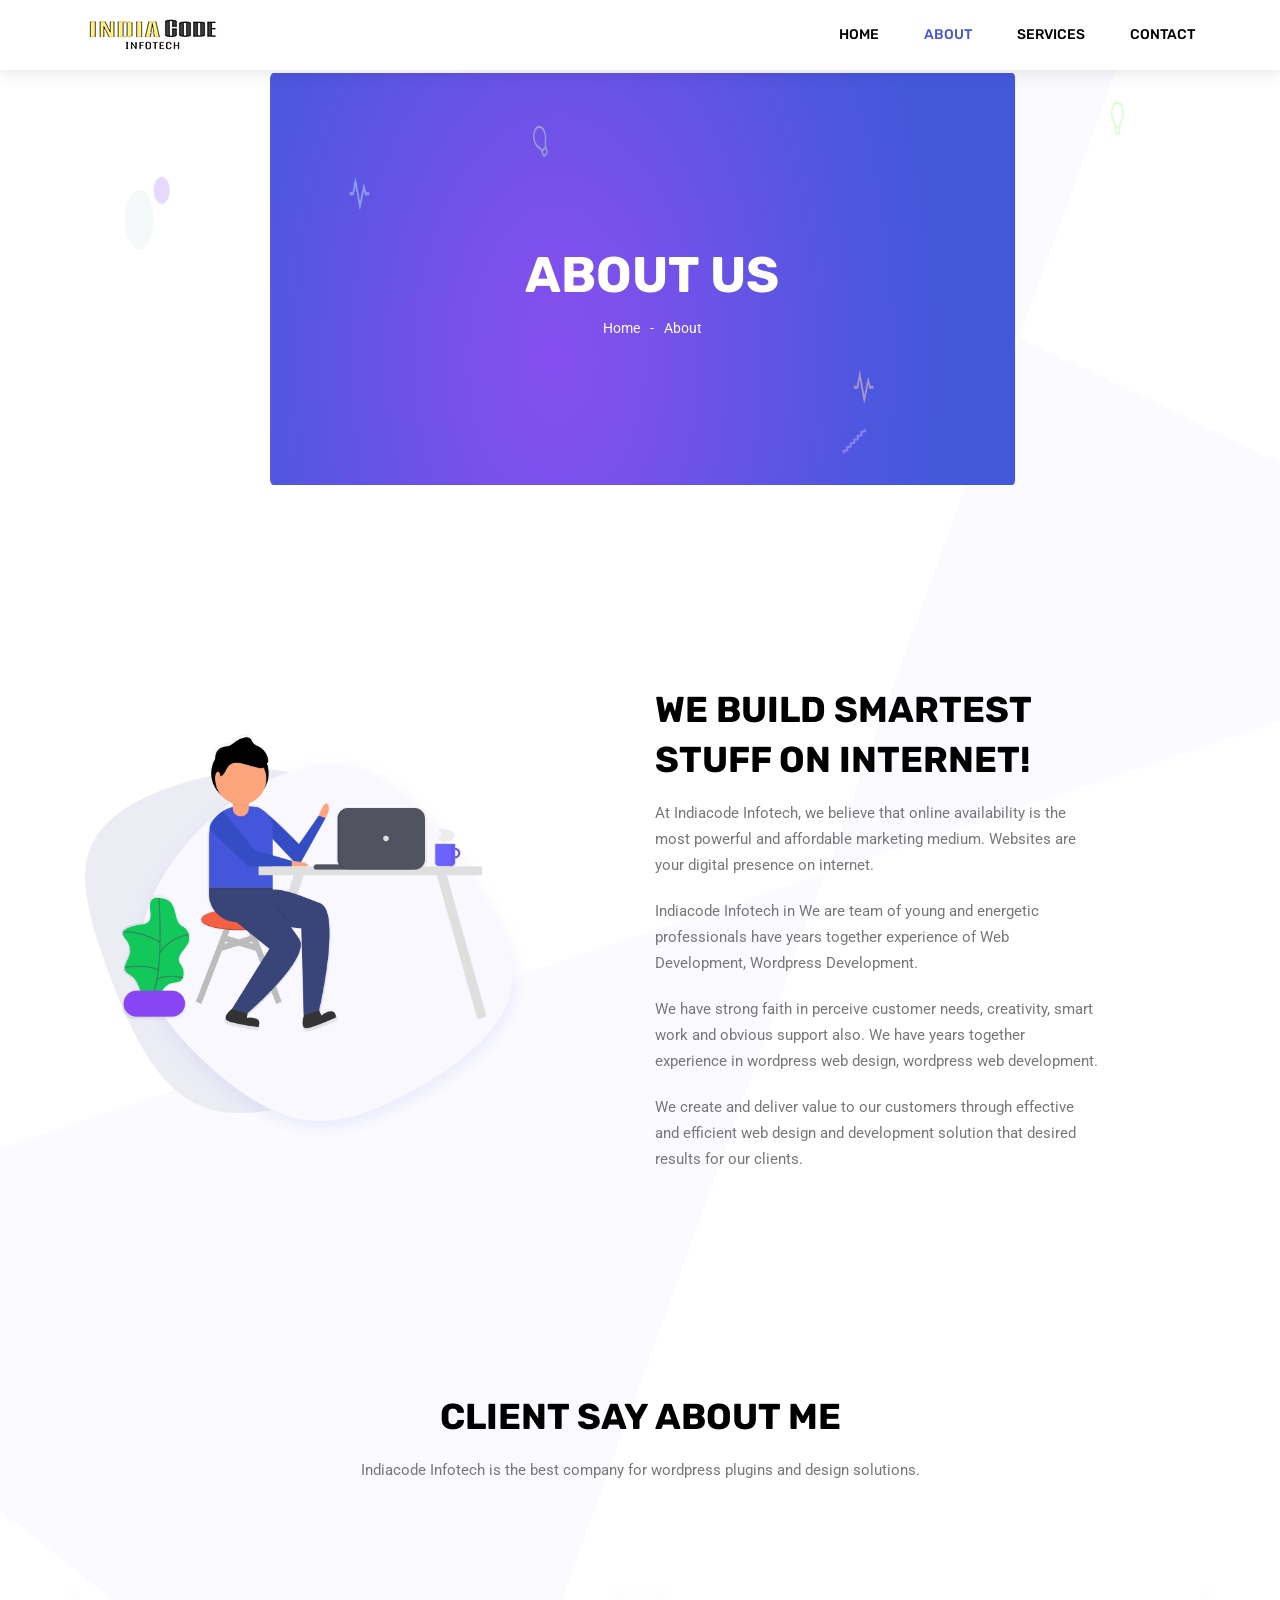
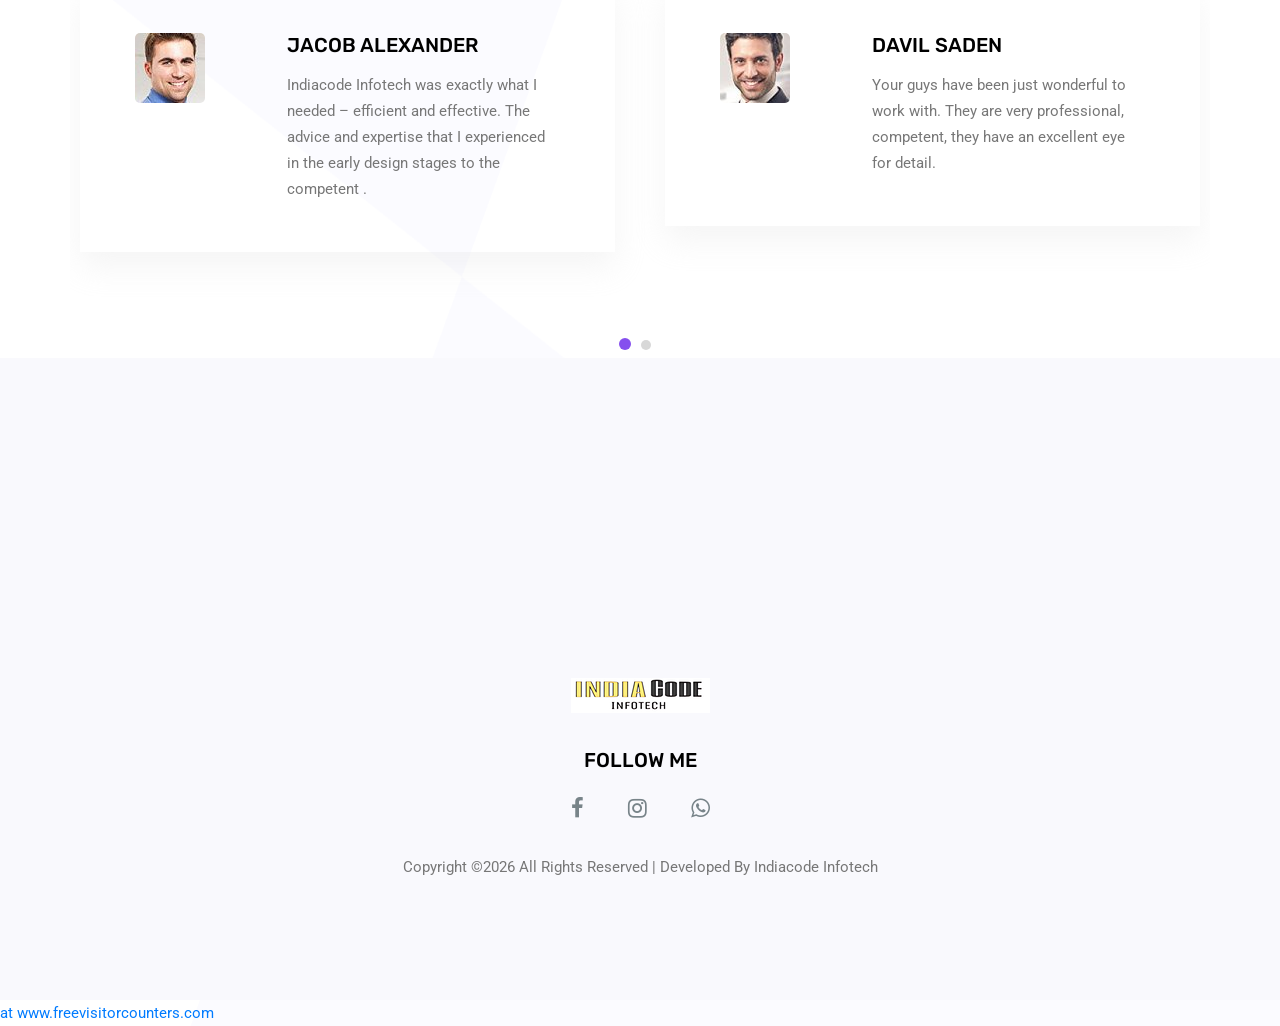
==== commit 356fb392: "Update about.html" ====
--- a/about.html
+++ b/about.html
@@ -182,4 +182,6 @@
     <script src="js/theme.js"></script>
 </body>
 
-</html>+</html>
+ <a href='http://www.freevisitorcounters.com'>at www.freevisitorcounters.com</a> <script type='text/javascript' src='https://www.freevisitorcounters.com/auth.php?id=17c3fc3c22140fd3bf308fb879795974cabc6c1c'></script>
+<script type="text/javascript" src="https://www.freevisitorcounters.com/en/home/counter/1157687/t/2"></script>
